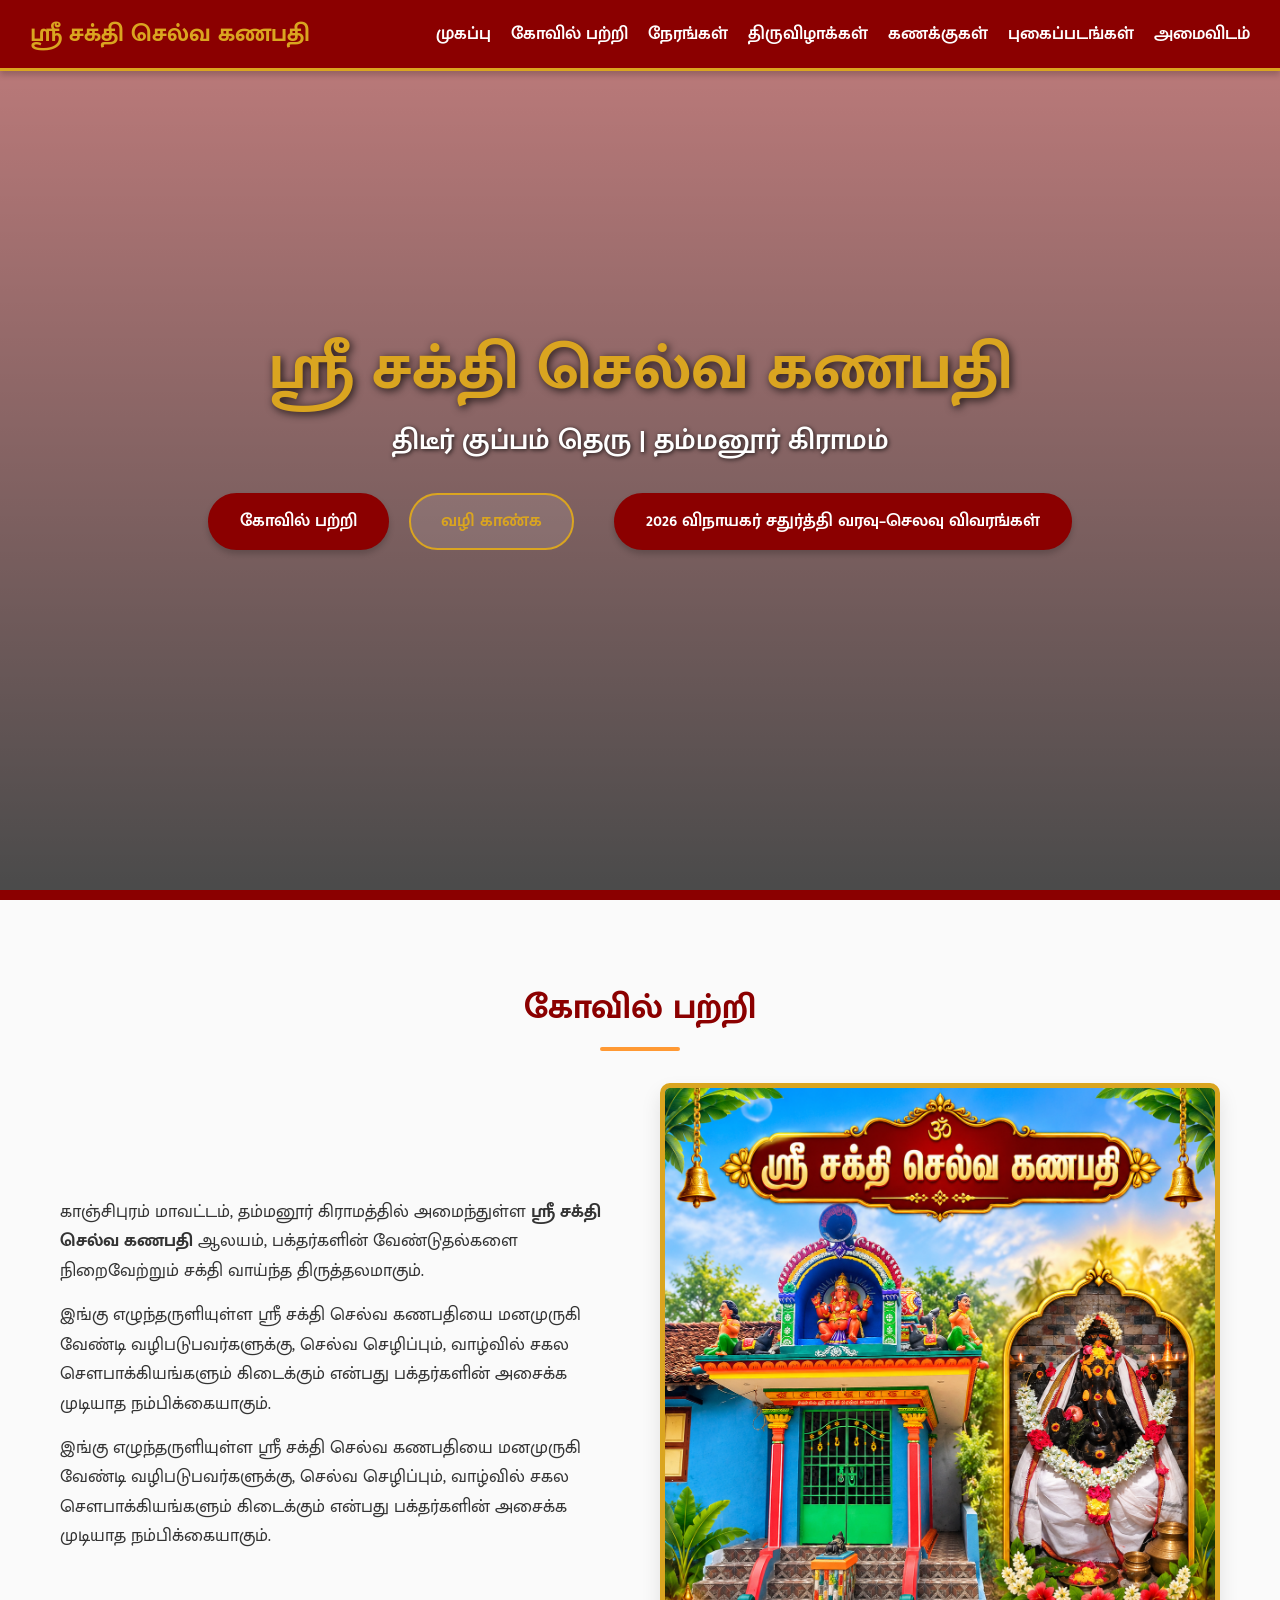
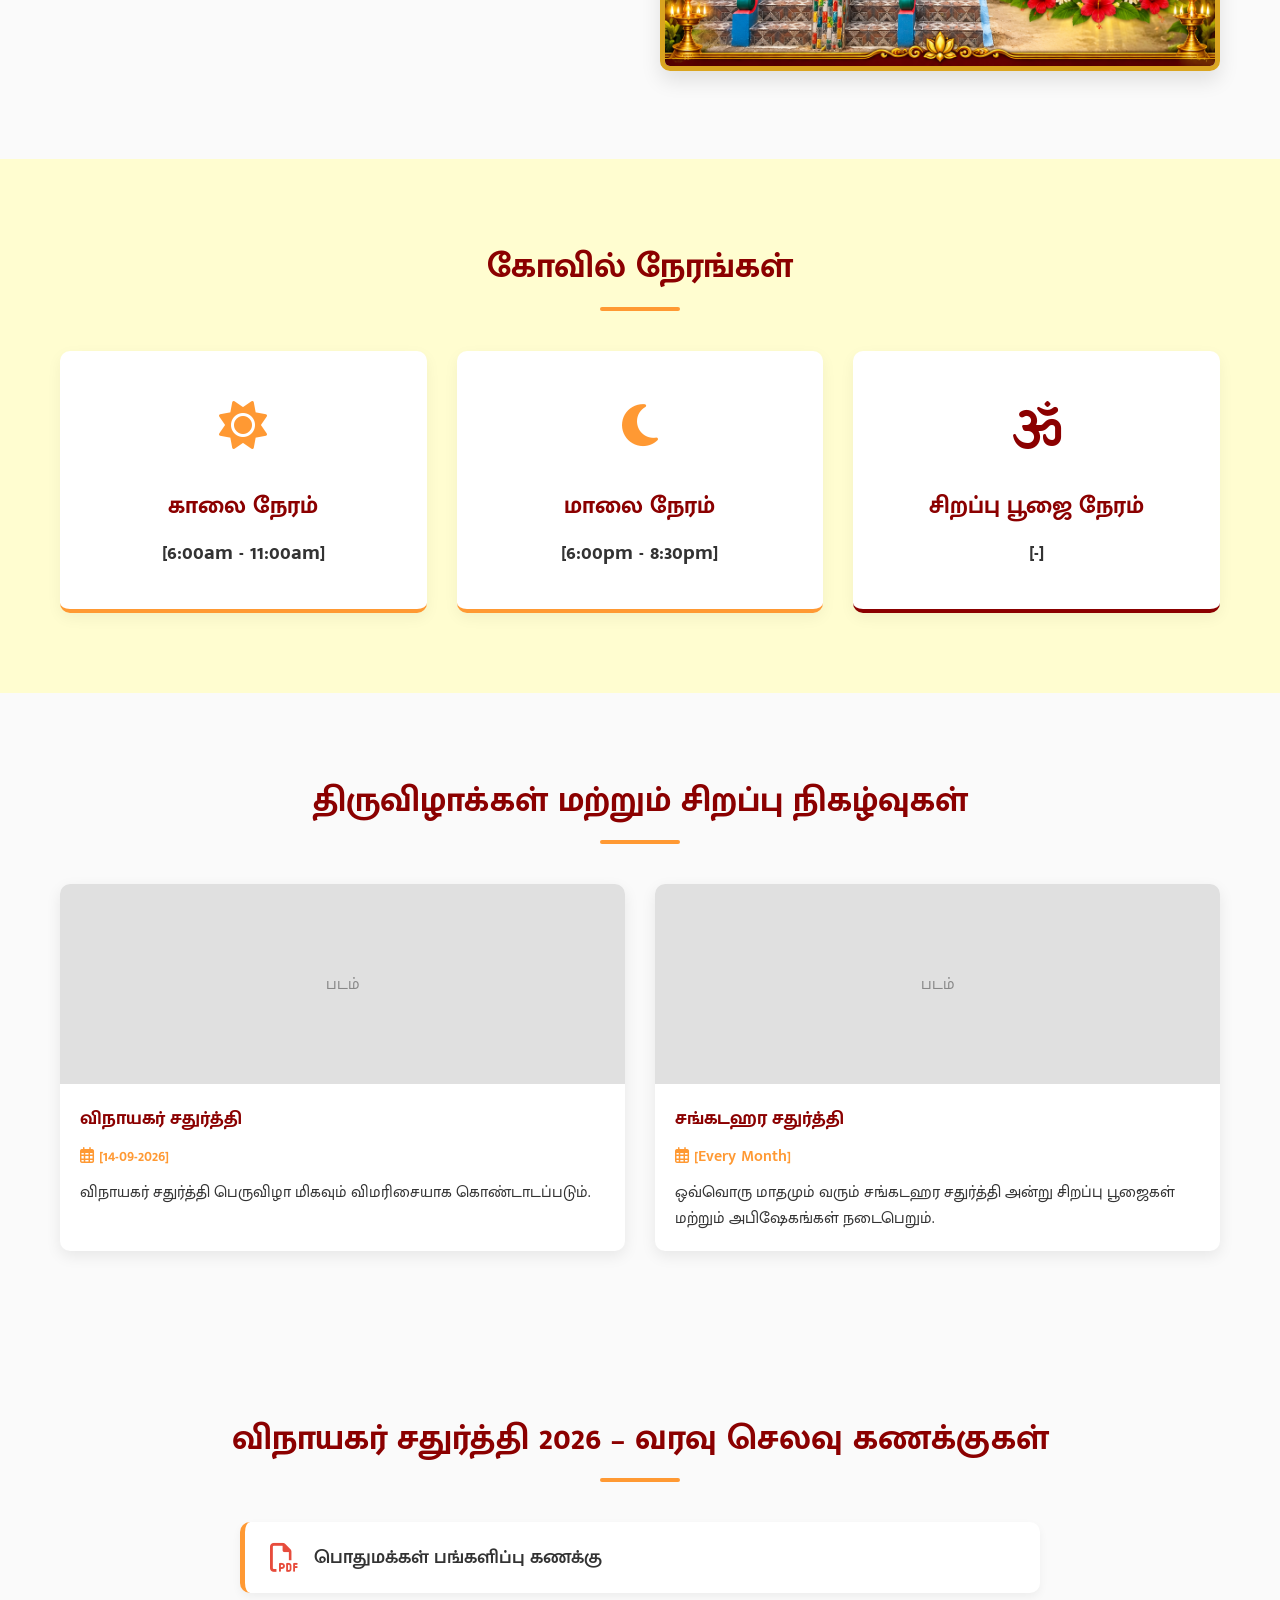
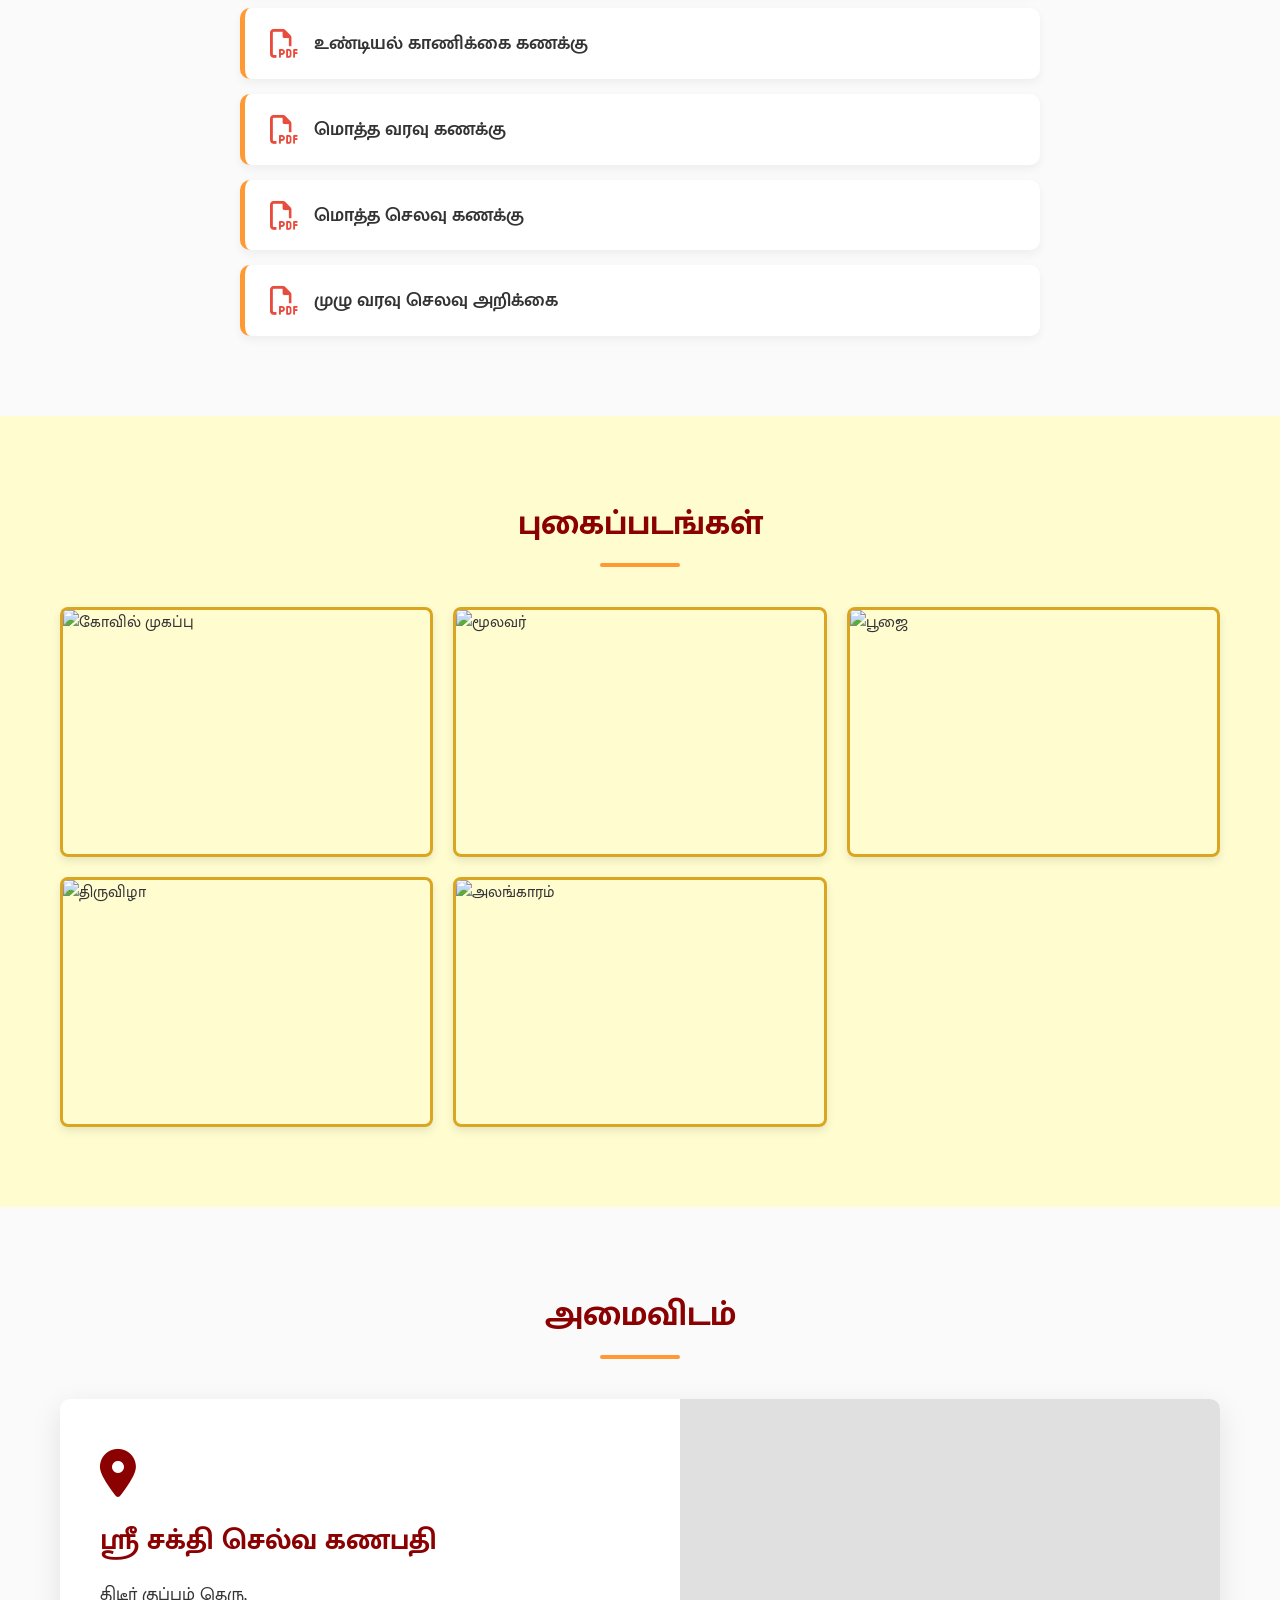
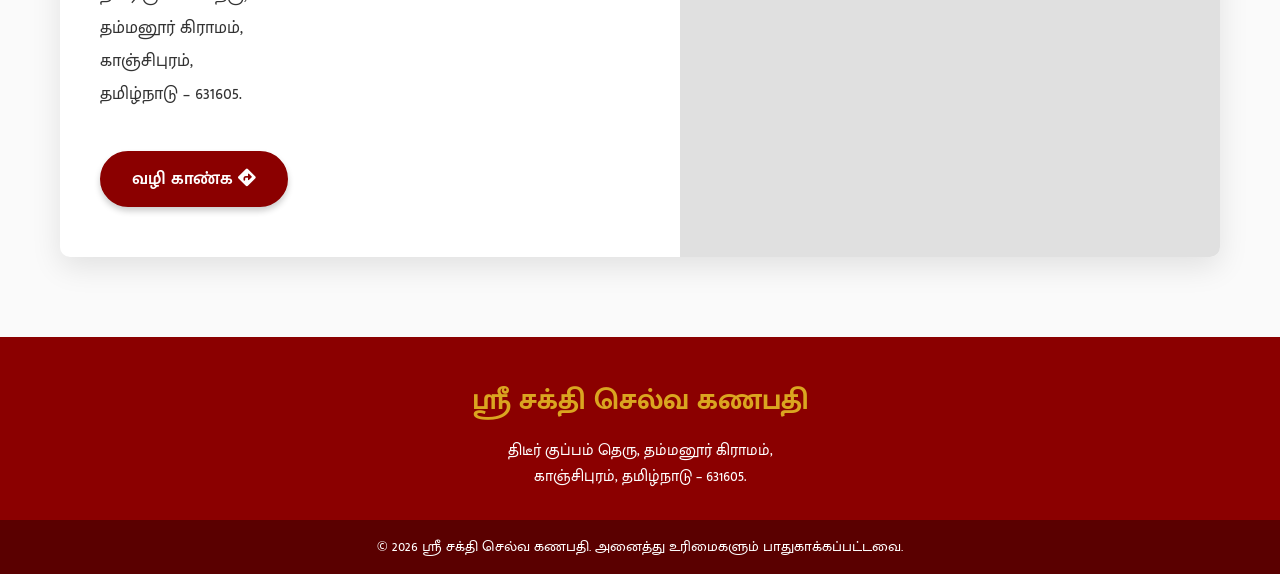
==== index.html @ ee6bddf9 "Update budget button behavior and add dedicated 2026 budget page" ====
<!DOCTYPE html>
<html lang="ta">

<head>
    <meta charset="UTF-8">
    <meta name="viewport" content="width=device-width, initial-scale=1.0">
    <title>ஸ்ரீ சக்தி செல்வ கணபதி</title>
    <meta name="description" content="ஸ்ரீ சக்தி செல்வ கணபதி, தம்மனூர் கிராமம், காஞ்சிபுரம்.">
    <link rel="stylesheet" href="styles.css">
    <!-- Google Fonts for Tamil -->
    <link href="https://fonts.googleapis.com/css2?family=Mukta+Malar:wght@400;600;700&display=swap" rel="stylesheet">
    <!-- Font Awesome for Icons -->
    <link rel="stylesheet" href="https://cdnjs.cloudflare.com/ajax/libs/font-awesome/6.4.0/css/all.min.css">
</head>

<body>

    <!-- Navigation Bar -->
    <header>
        <div class="logo">ஸ்ரீ சக்தி செல்வ கணபதி</div>
        <div class="hamburger">
            <i class="fas fa-bars"></i>
        </div>
        <nav>
            <ul>
                <li><a href="#home">முகப்பு</a></li>
                <li><a href="#about">கோவில் பற்றி</a></li>
                <li><a href="#timings">நேரங்கள்</a></li>
                <li><a href="#festivals">திருவிழாக்கள்</a></li>
                <li><a href="#accounts">கணக்குகள்</a></li>
                <li><a href="#gallery">புகைப்படங்கள்</a></li>
                <li><a href="#location">அமைவிடம்</a></li>
            </ul>
        </nav>
    </header>

    <!-- 1. Home Section -->
    <section id="home" class="hero">
        <div class="hero-content">
            <h1>ஸ்ரீ சக்தி செல்வ கணபதி</h1>
            <p class="tagline">திடீர் குப்பம் தெரு | தம்மனூர் கிராமம்</p>
            <div class="hero-buttons">
                <a href="#about" class="btn btn-primary">கோவில் பற்றி</a>
                <a href="#location" class="btn btn-secondary">வழி காண்க</a><br>
                <a href="budget-2026.html" class="btn btn-primary">2026 விநாயகர் சதுர்த்தி வரவு–செலவு விவரங்கள்</a>
            </div>
        </div>
    </section>

    <!-- 2. About Temple Section -->
    <section id="about" class="about-section">
        <div class="container">
            <h2>கோவில் பற்றி</h2>
            <div class="about-content">
                <div class="about-text">
                    <p>காஞ்சிபுரம் மாவட்டம், தம்மனூர் கிராமத்தில் அமைந்துள்ள <strong>ஸ்ரீ சக்தி செல்வ கணபதி</strong>
                        ஆலயம், பக்தர்களின் வேண்டுதல்களை நிறைவேற்றும் சக்தி வாய்ந்த திருத்தலமாகும்.</p>

                    <p>இங்கு எழுந்தருளியுள்ள ஸ்ரீ சக்தி செல்வ கணபதியை மனமுருகி வேண்டி வழிபடுபவர்களுக்கு, செல்வ
                        செழிப்பும், வாழ்வில் சகல சௌபாக்கியங்களும் கிடைக்கும் என்பது பக்தர்களின் அசைக்க முடியாத
                        நம்பிக்கையாகும்.</p>
                    <p>
                        இங்கு எழுந்தருளியுள்ள ஸ்ரீ சக்தி செல்வ கணபதியை மனமுருகி வேண்டி வழிபடுபவர்களுக்கு, செல்வ
                        செழிப்பும், வாழ்வில் சகல சௌபாக்கியங்களும் கிடைக்கும் என்பது பக்தர்களின் அசைக்க முடியாத
                        நம்பிக்கையாகும்.
                    </p>
                </div>
                <div class="about-image">
                    <!-- Placeholder image, user can replace this -->
                    <img src="ChatGPT Image Sep 13, 2026, 08_32_32 PM.png" alt="ஸ்ரீ சக்தி செல்வ கணபதி"
                        style="border-radius: 10px; max-width: 100%; border: 5px solid var(--gold);">
                </div>
            </div>
        </div>
    </section>

    <!-- 3. Temple Timings Section -->
    <section id="timings" class="timings-section bg-cream">
        <div class="container">
            <h2>கோவில் நேரங்கள்</h2>
            <div class="timings-grid">
                <div class="timing-card">
                    <div class="icon-wrapper"><i class="fas fa-sun"></i></div>
                    <h3>காலை நேரம்</h3>
                    <p>[6:00am - 11:00am]</p>
                </div>
                <div class="timing-card">
                    <div class="icon-wrapper"><i class="fas fa-moon"></i></div>
                    <h3>மாலை நேரம்</h3>
                    <p>[6:00pm - 8:30pm]</p>
                </div>
                <div class="timing-card special-card">
                    <div class="icon-wrapper"><i class="fas fa-om"></i></div>
                    <h3>சிறப்பு பூஜை நேரம்</h3>
                    <p>[-]</p>
                </div>
            </div>
        </div>
    </section>

    <!-- 4. Festivals & Events Section -->
    <section id="festivals" class="festivals-section">
        <div class="container">
            <h2>திருவிழாக்கள் மற்றும் சிறப்பு நிகழ்வுகள்</h2>
            <div class="festivals-grid">
                <div class="festival-card">
                    <div class="festival-img">
                        <div class="placeholder-img"
                            style="background: #e0e0e0; height: 100%; display: flex; align-items: center; justify-content: center; color: #888;">
                            படம்</div>
                    </div>
                    <div class="festival-info">
                        <h3>விநாயகர் சதுர்த்தி</h3>
                        <p class="date"><i class="far fa-calendar-alt"></i> [14-09-2026]</p>
                        <p>விநாயகர் சதுர்த்தி பெருவிழா மிகவும் விமரிசையாக கொண்டாடப்படும்.</p>
                    </div>
                </div>
                <div class="festival-card">
                    <div class="festival-img">
                        <div class="placeholder-img"
                            style="background: #e0e0e0; height: 100%; display: flex; align-items: center; justify-content: center; color: #888;">
                            படம்</div>
                    </div>
                    <div class="festival-info">
                        <h3>சங்கடஹர சதுர்த்தி</h3>
                        <p class="date"><i class="far fa-calendar-alt"></i> [Every Month]</p>
                        <p>ஒவ்வொரு மாதமும் வரும் சங்கடஹர சதுர்த்தி அன்று சிறப்பு பூஜைகள் மற்றும் அபிஷேகங்கள் நடைபெறும்.
                        </p>
                    </div>
                </div>
            </div>
        </div>
    </section>

    <!-- Accounts Section -->
    <section id="accounts" class="accounts-section">
        <div class="container">
            <h2>விநாயகர் சதுர்த்தி 2026 – வரவு செலவு கணக்குகள்</h2>
            <div class="accounts-list">
                <div class="account-item" data-pdf="pdfs/public-contribution.pdf">
                    <i class="far fa-file-pdf"></i>
                    <span>பொதுமக்கள் பங்களிப்பு கணக்கு</span>
                </div>
                <div class="account-item" data-pdf="pdfs/hundi-collection.pdf">
                    <i class="far fa-file-pdf"></i>
                    <span>உண்டியல் காணிக்கை கணக்கு</span>
                </div>
                <div class="account-item" data-pdf="pdfs/total-income.pdf">
                    <i class="far fa-file-pdf"></i>
                    <span>மொத்த வரவு கணக்கு</span>
                </div>
                <div class="account-item" data-pdf="pdfs/total-expense.pdf">
                    <i class="far fa-file-pdf"></i>
                    <span>மொத்த செலவு கணக்கு</span>
                </div>
                <div class="account-item" data-pdf="pdfs/full-report.pdf">
                    <i class="far fa-file-pdf"></i>
                    <span>முழு வரவு செலவு அறிக்கை</span>
                </div>
            </div>
        </div>
    </section>

    <!-- 5. Gallery Section -->
    <section id="gallery" class="gallery-section bg-cream">
        <div class="container">
            <h2>புகைப்படங்கள்</h2>
            <div class="gallery-grid">
                <!-- Using the uploaded image as a placeholder for gallery items -->
                <img src="background.jpg" alt="கோவில் முகப்பு" class="gallery-img">
                <img src="background.jpg" alt="மூலவர்" class="gallery-img">
                <img src="background.jpg" alt="பூஜை" class="gallery-img">
                <img src="background.jpg" alt="திருவிழா" class="gallery-img">
                <img src="background.jpg" alt="அலங்காரம்" class="gallery-img">
            </div>
        </div>
    </section>

    <!-- Lightbox Modal -->
    <div id="lightbox" class="lightbox">
        <span class="close-lightbox">&times;</span>
        <img class="lightbox-content" id="lightbox-img">
    </div>

    <!-- PDF Action Modal -->
    <div id="pdf-modal" class="lightbox">
        <div class="pdf-modal-content">
            <span class="close-pdf-modal">&times;</span>
            <h3 id="pdf-modal-title" style="margin-bottom: 20px; color: var(--primary-color);"></h3>
            <div class="pdf-actions">
                <a href="#" id="pdf-view-btn" target="_blank" class="btn btn-primary">PDF பார்க்க</a>
                <a href="#" id="pdf-download-btn" download class="btn btn-primary">PDF பதிவிறக்கம்</a>
            </div>
        </div>
    </div>

    <!-- 6. Location Section -->
    <section id="location" class="location-section">
        <div class="container">
            <h2>அமைவிடம்</h2>
            <div class="location-content">
                <div class="location-details">
                    <i class="fas fa-map-marker-alt location-icon"></i>
                    <h3>ஸ்ரீ சக்தி செல்வ கணபதி</h3>
                    <p>திடீர் குப்பம் தெரு,<br>
                        தம்மனூர் கிராமம்,<br>
                        காஞ்சிபுரம்,<br>
                        தமிழ்நாடு – 631605.</p>
                    <a href="https://maps.app.goo.gl/ycowyN61tcNnxhDd6" target="_blank" class="btn btn-primary mt-2">வழி
                        காண்க <i class="fas fa-directions"></i></a>
                </div>
                <div class="map-container">
                    <iframe
                        src="https://maps.google.com/maps?q=Thamanur,+Kanchipuram,+Tamil+Nadu+631605&hl=ta&z=14&output=embed"
                        width="100%" height="100%" style="border:0; min-height: 400px;" allowfullscreen=""
                        loading="lazy" referrerpolicy="no-referrer-when-downgrade">
                    </iframe>
                </div>
            </div>
        </div>
    </section>

    <!-- Footer -->
    <footer>
        <div class="footer-content">
            <h3 class="footer-title">ஸ்ரீ சக்தி செல்வ கணபதி</h3>
            <p>திடீர் குப்பம் தெரு, தம்மனூர் கிராமம்,<br>
                காஞ்சிபுரம், தமிழ்நாடு – 631605.</p>
        </div>
        <div class="footer-bottom">
            <p>&copy; 2026 ஸ்ரீ சக்தி செல்வ கணபதி. அனைத்து உரிமைகளும் பாதுகாக்கப்பட்டவை.</p>
        </div>
    </footer>

    <script src="script.js"></script>
</body>

</html>
---- styles.css ----
:root {
    --primary-color: #8B0000; /* Dark Red / Maroon */
    --secondary-color: #FF9933; /* Saffron */
    --gold: #DAA520;
    --cream: #FFFDD0;
    --white: #FFFFFF;
    --text-dark: #333333;
    --text-light: #666666;
    --bg-light: #FAFAFA;
}

* {
    margin: 0;
    padding: 0;
    box-sizing: border-box;
}

body {
    font-family: 'Mukta Malar', sans-serif;
    color: var(--text-dark);
    line-height: 1.6;
    background-color: var(--bg-light);
    overflow-x: hidden;
}

html {
    scroll-behavior: smooth;
}

/* Typography */
h1, h2, h3, h4, h5, h6 {
    color: var(--primary-color);
    margin-bottom: 1rem;
}

h2 {
    text-align: center;
    font-size: 2.2rem;
    margin-bottom: 2rem;
    position: relative;
    padding-bottom: 15px;
}

h2::after {
    content: '';
    position: absolute;
    bottom: 0;
    left: 50%;
    transform: translateX(-50%);
    width: 80px;
    height: 4px;
    background-color: var(--secondary-color);
    border-radius: 2px;
}

.container {
    max-width: 1200px;
    margin: 0 auto;
    padding: 0 20px;
}

.bg-cream {
    background-color: var(--cream);
}

section {
    padding: 80px 0;
}

/* Header & Nav */
header {
    background-color: var(--primary-color);
    color: var(--white);
    padding: 15px 30px;
    display: flex;
    justify-content: space-between;
    align-items: center;
    position: fixed;
    width: 100%;
    top: 0;
    z-index: 1000;
    box-shadow: 0 4px 6px rgba(0,0,0,0.2);
    border-bottom: 3px solid var(--gold);
}

.logo {
    font-size: 1.5rem;
    font-weight: 700;
    color: var(--gold);
}

nav ul {
    list-style: none;
    display: flex;
    gap: 20px;
}

nav a {
    color: var(--white);
    text-decoration: none;
    font-size: 1.1rem;
    font-weight: 600;
    transition: color 0.3s;
}

nav a:hover {
    color: var(--gold);
}

.hamburger {
    display: none;
    font-size: 1.8rem;
    cursor: pointer;
    color: var(--gold);
}

/* Hero Section */
.hero {
    height: 100vh;
    /* Adding a warm dark overlay over the image */
    background: linear-gradient(rgba(139, 0, 0, 0.5), rgba(0, 0, 0, 0.7)), url('background.jpg') center/cover no-repeat;
    display: flex;
    align-items: center;
    justify-content: center;
    text-align: center;
    color: var(--white);
    padding-top: 70px; /* Offset for fixed header */
    border-bottom: 10px solid var(--primary-color);
}

.hero h1 {
    font-size: 4rem;
    color: var(--gold);
    text-shadow: 2px 2px 8px rgba(0,0,0,0.8);
    margin-bottom: 10px;
    line-height: 1.2;
}

.tagline {
    font-size: 1.8rem;
    margin-bottom: 30px;
    font-weight: 600;
    text-shadow: 1px 1px 4px rgba(0,0,0,0.8);
}

.hero-buttons {
    display: flex;
    gap: 20px;
    justify-content: center;
}

.btn {
    display: inline-block;
    padding: 12px 30px;
    font-size: 1.1rem;
    font-weight: 600;
    text-decoration: none;
    border-radius: 30px;
    transition: all 0.3s ease;
    border: 2px solid transparent;
    cursor: pointer;
}

.btn-primary {
    background-color: var(--primary-color);
    color: var(--white);
    border-color: var(--primary-color);
    box-shadow: 0 4px 6px rgba(0,0,0,0.2);
}

.btn-primary:hover {
    background-color: var(--white);
    color: var(--primary-color);
    border-color: var(--white);
}

.btn-secondary {
    background-color: rgba(255, 255, 255, 0.1);
    color: var(--gold);
    border-color: var(--gold);
}

.btn-secondary:hover {
    background-color: var(--gold);
    color: var(--text-dark);
}

/* About Section */
.about-content {
    display: flex;
    align-items: center;
    gap: 40px;
}

.about-text {
    flex: 1;
    font-size: 1.15rem;
}

.about-text p {
    margin-bottom: 15px;
}

.about-image {
    flex: 1;
    text-align: center;
}

.about-image img {
    max-width: 100%;
    border-radius: 10px;
    box-shadow: 0 10px 20px rgba(0,0,0,0.1);
    border: 5px solid var(--gold);
}

/* Timings Section */
.timings-grid {
    display: grid;
    grid-template-columns: repeat(auto-fit, minmax(280px, 1fr));
    gap: 30px;
    margin-top: 40px;
}

.timing-card {
    background: var(--white);
    padding: 40px 20px;
    text-align: center;
    border-radius: 10px;
    box-shadow: 0 5px 15px rgba(0,0,0,0.05);
    transition: transform 0.3s ease;
    border-bottom: 4px solid var(--secondary-color);
}

.timing-card:hover {
    transform: translateY(-10px);
}

.timing-card .icon-wrapper {
    font-size: 3rem;
    color: var(--secondary-color);
    margin-bottom: 20px;
}

.timing-card h3 {
    font-size: 1.5rem;
    margin-bottom: 10px;
    color: var(--primary-color);
}

.timing-card p {
    font-size: 1.3rem;
    font-weight: 700;
    color: var(--text-dark);
}

.special-card {
    border-bottom-color: var(--primary-color);
}

.special-card .icon-wrapper {
    color: var(--primary-color);
}

/* Festivals Section */
.festivals-grid {
    display: grid;
    grid-template-columns: repeat(auto-fit, minmax(320px, 1fr));
    gap: 30px;
    margin-top: 40px;
}

.festival-card {
    background: var(--white);
    border-radius: 10px;
    overflow: hidden;
    box-shadow: 0 5px 15px rgba(0,0,0,0.08);
    transition: transform 0.3s;
}

.festival-card:hover {
    transform: translateY(-5px);
}

.festival-img {
    height: 200px;
    background-color: var(--cream);
}

.festival-img img {
    width: 100%;
    height: 100%;
    object-fit: cover;
}

.festival-info {
    padding: 20px;
}

.festival-info h3 {
    margin-bottom: 10px;
    color: var(--primary-color);
}

.festival-info .date {
    color: var(--secondary-color);
    font-weight: 600;
    margin-bottom: 10px;
}

/* Gallery Section */
.gallery-grid {
    display: grid;
    grid-template-columns: repeat(auto-fit, minmax(300px, 1fr));
    gap: 20px;
    margin-top: 40px;
}

.gallery-img {
    width: 100%;
    height: 250px;
    object-fit: cover;
    border-radius: 8px;
    cursor: pointer;
    transition: transform 0.3s, filter 0.3s;
    border: 3px solid var(--gold);
    box-shadow: 0 4px 8px rgba(0,0,0,0.1);
}

.gallery-img:hover {
    transform: scale(1.03);
    filter: brightness(1.1);
}

/* Lightbox */
.lightbox {
    display: none;
    position: fixed;
    z-index: 2000;
    left: 0;
    top: 0;
    width: 100%;
    height: 100%;
    background-color: rgba(0,0,0,0.9);
    align-items: center;
    justify-content: center;
}

.lightbox-content {
    max-width: 90%;
    max-height: 90%;
    border: 5px solid var(--gold);
    border-radius: 4px;
}

.close-lightbox {
    position: absolute;
    top: 20px;
    right: 40px;
    color: var(--white);
    font-size: 40px;
    font-weight: bold;
    cursor: pointer;
}

/* Location Section */
.location-content {
    display: flex;
    background: var(--white);
    border-radius: 10px;
    overflow: hidden;
    box-shadow: 0 10px 30px rgba(0,0,0,0.1);
    margin-top: 40px;
}

.location-details {
    flex: 1;
    padding: 50px 40px;
    display: flex;
    flex-direction: column;
    justify-content: center;
    align-items: flex-start;
}

.location-icon {
    font-size: 3rem;
    color: var(--primary-color);
    margin-bottom: 20px;
}

.location-details h3 {
    font-size: 1.8rem;
    margin-bottom: 15px;
}

.location-details p {
    font-size: 1.15rem;
    line-height: 1.8;
    margin-bottom: 25px;
}

.map-container {
    flex: 1;
    min-height: 400px;
    background-color: #e0e0e0;
}

.map-placeholder {
    width: 100%;
    height: 100%;
    display: flex;
    flex-direction: column;
    align-items: center;
    justify-content: center;
    background-color: #eee;
    color: #888;
    border: 2px dashed #ccc;
}

.mt-2 {
    margin-top: 1rem;
}

/* Footer */
footer {
    background-color: var(--primary-color);
    color: var(--white);
    text-align: center;
    padding-top: 40px;
}

.footer-content {
    padding: 0 20px 30px;
}

.footer-title {
    color: var(--gold);
    font-size: 1.8rem;
    margin-bottom: 15px;
}

.footer-bottom {
    background-color: #5a0000;
    padding: 15px 0;
    font-size: 0.95rem;
}

/* Accounts Section */
.accounts-list {
    max-width: 800px;
    margin: 40px auto 0;
    display: flex;
    flex-direction: column;
    gap: 15px;
}

.account-item {
    background: var(--white);
    padding: 20px 25px;
    border-radius: 10px;
    box-shadow: 0 4px 10px rgba(0,0,0,0.05);
    display: flex;
    align-items: center;
    gap: 15px;
    cursor: pointer;
    transition: transform 0.3s, box-shadow 0.3s;
    border-left: 5px solid var(--secondary-color);
}

.account-item:hover {
    transform: translateY(-3px);
    box-shadow: 0 6px 15px rgba(0,0,0,0.1);
}

.account-item i {
    font-size: 1.8rem;
    color: #e74c3c;
}

.account-item span {
    font-size: 1.2rem;
    font-weight: 600;
    color: var(--text-dark);
}

/* PDF Modal Content */
.pdf-modal-content {
    background: var(--white);
    padding: 40px;
    border-radius: 10px;
    max-width: 90%;
    width: 500px;
    text-align: center;
    position: relative;
    border: 4px solid var(--gold);
}

.close-pdf-modal {
    position: absolute;
    top: 15px;
    right: 20px;
    font-size: 30px;
    font-weight: bold;
    color: var(--text-light);
    cursor: pointer;
}

.close-pdf-modal:hover {
    color: var(--primary-color);
}

.pdf-actions {
    display: flex;
    justify-content: center;
    gap: 20px;
    margin-top: 30px;
}

/* Responsive */
@media (max-width: 768px) {
    .about-content, .location-content {
        flex-direction: column;
    }
    
    .hamburger {
        display: block;
    }
    
    nav ul {
        display: none;
        flex-direction: column;
        position: absolute;
        top: 100%;
        left: 0;
        width: 100%;
        background-color: var(--primary-color);
        text-align: center;
        padding: 20px 0;
        border-bottom: 3px solid var(--gold);
        box-shadow: 0 4px 6px rgba(0,0,0,0.2);
    }
    
    nav ul.active {
        display: flex;
    }
    
    nav ul li {
        padding: 10px 0;
    }
    
    .hero h1 {
        font-size: 2.5rem;
    }
    
    .tagline {
        font-size: 1.3rem;
    }
    
    .hero-buttons {
        flex-direction: column;
        gap: 15px;
        align-items: center;
    }
    
    .btn-secondary {
        margin-left: 0;
    }
    
    .location-details {
        padding: 30px 20px;
        align-items: center;
        text-align: center;
    }
}
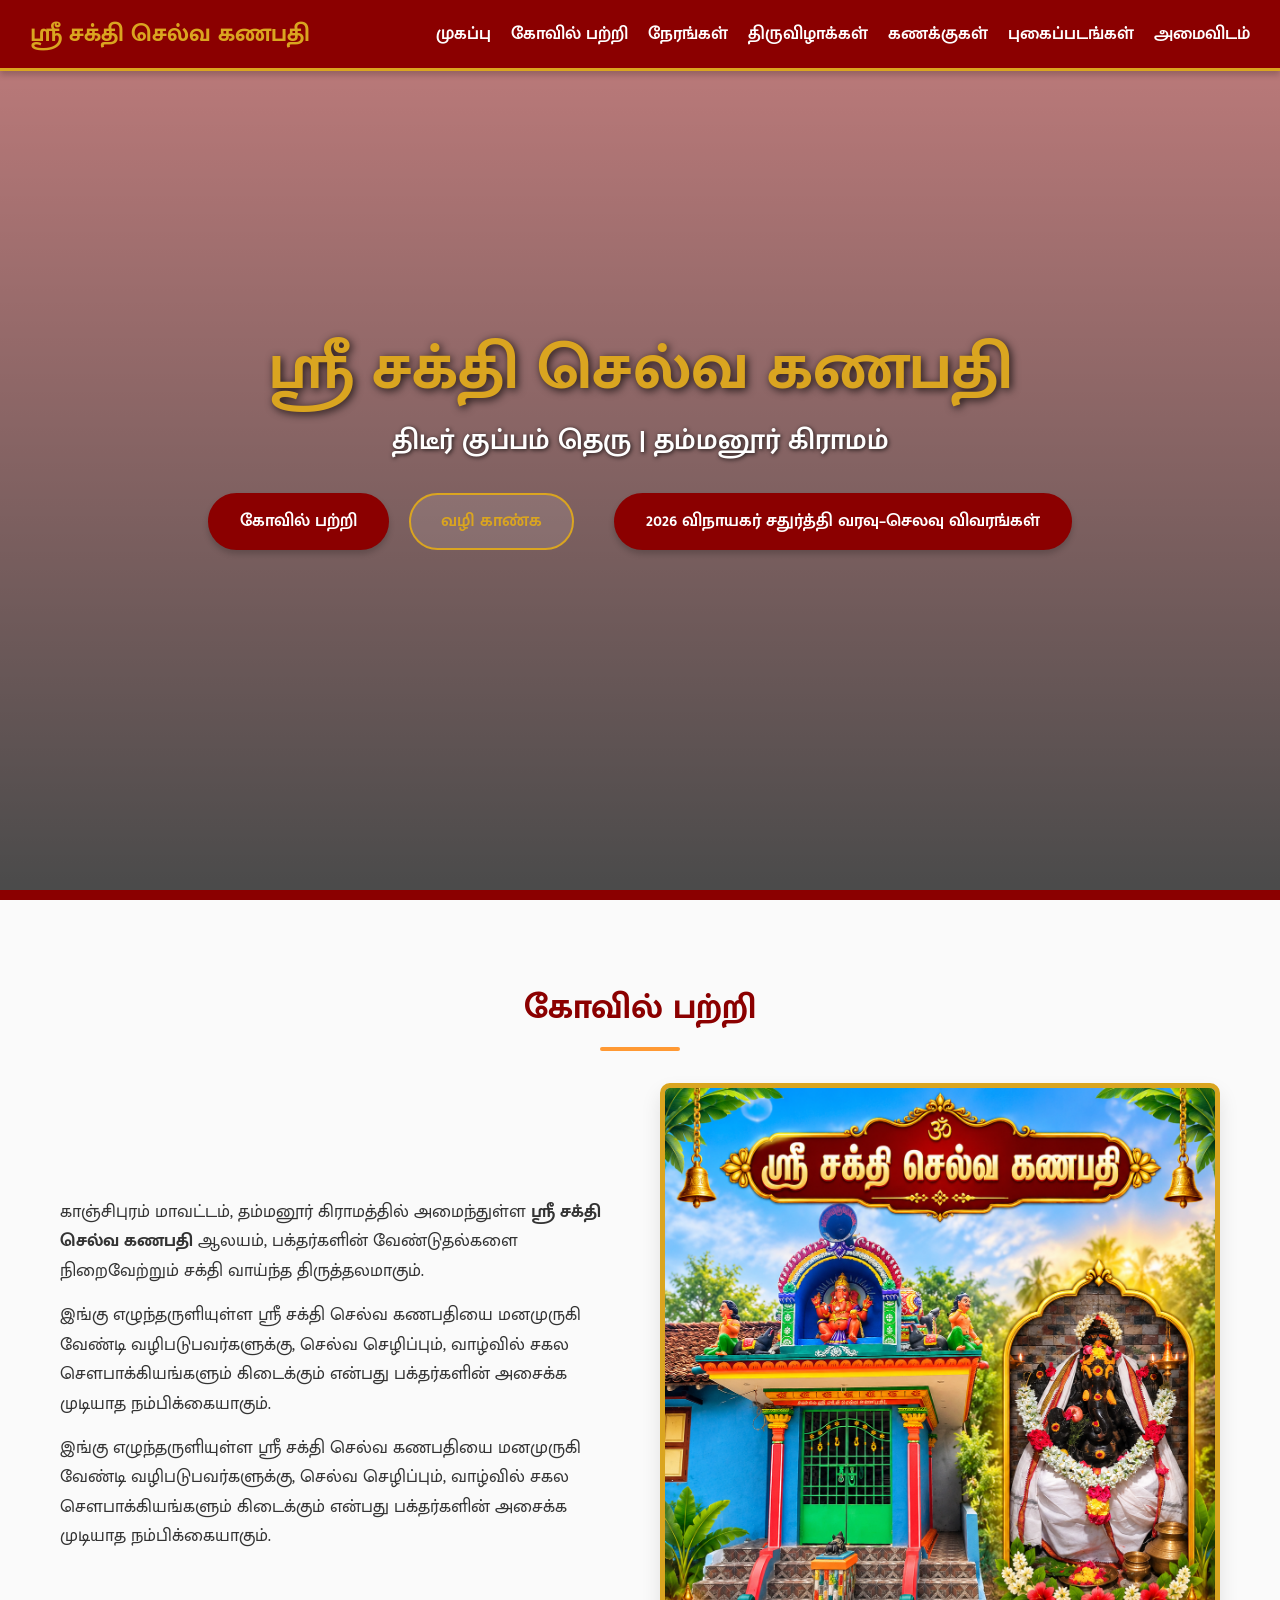
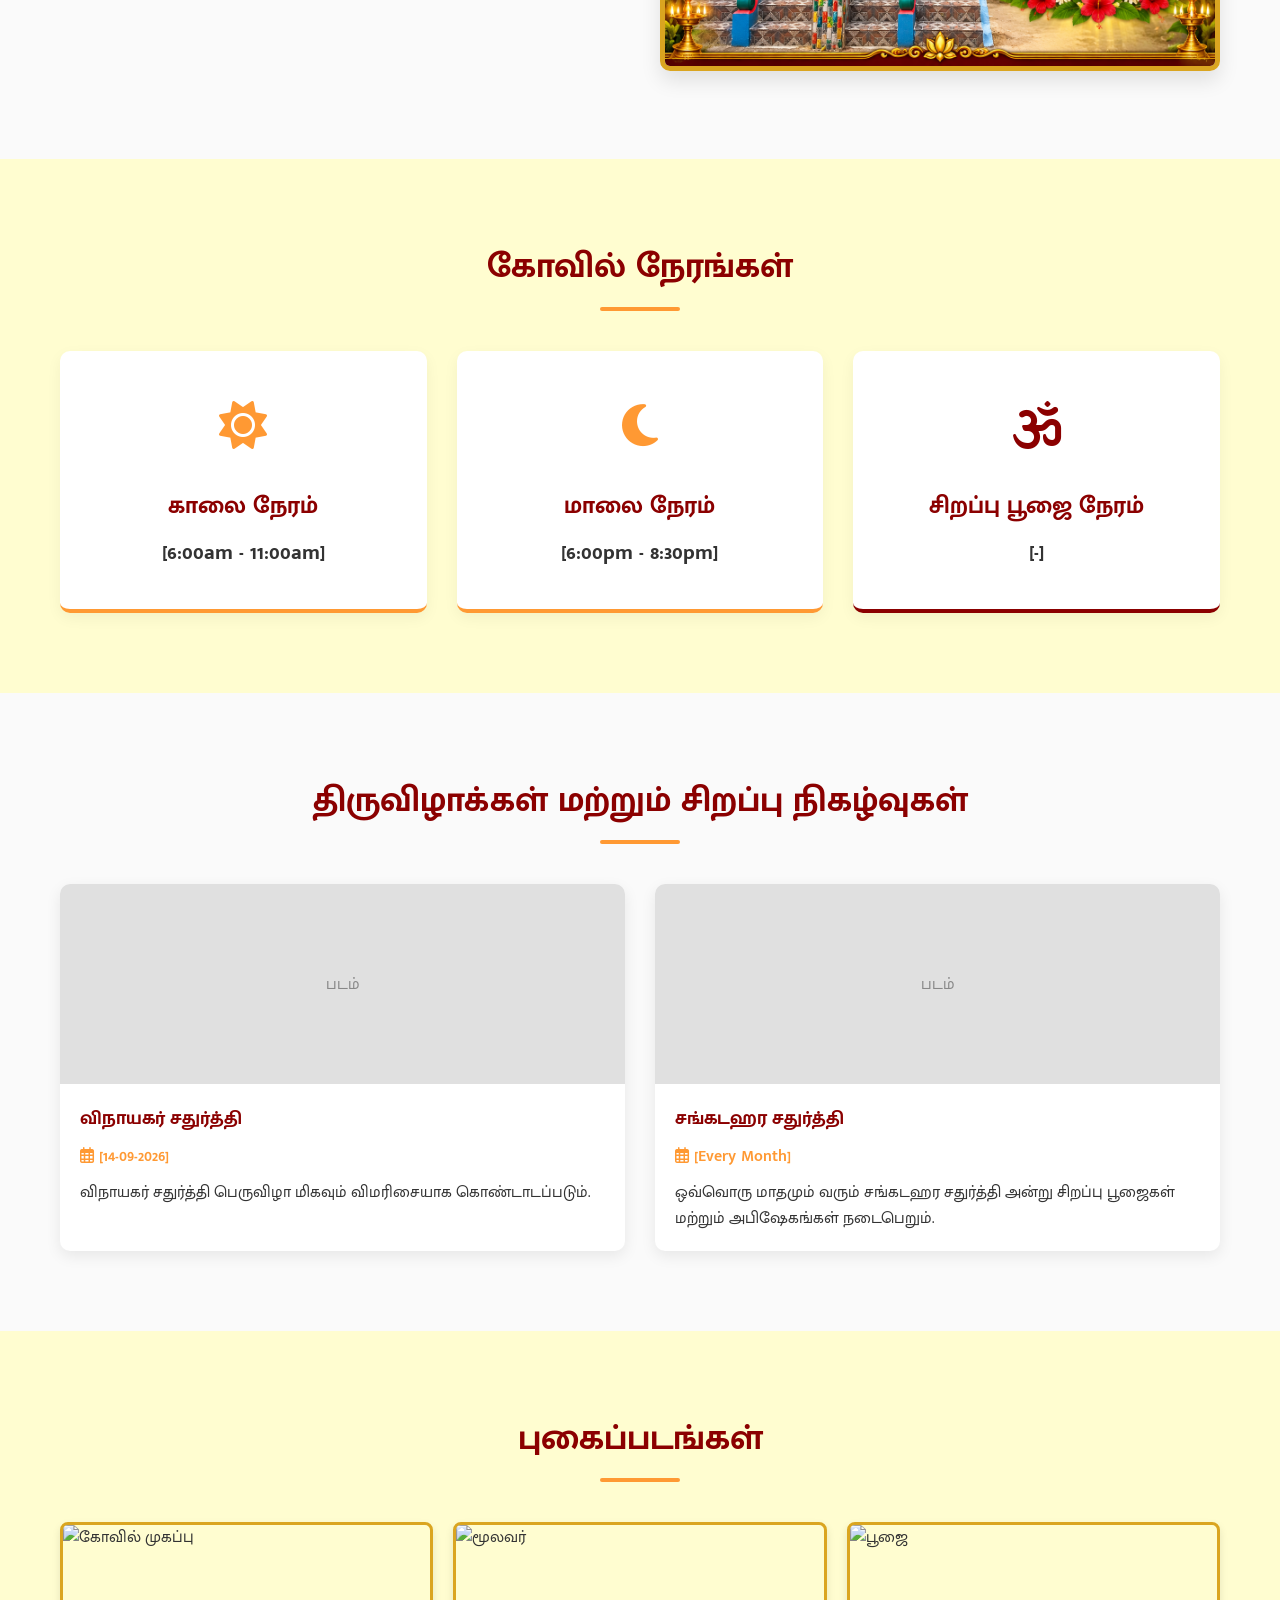
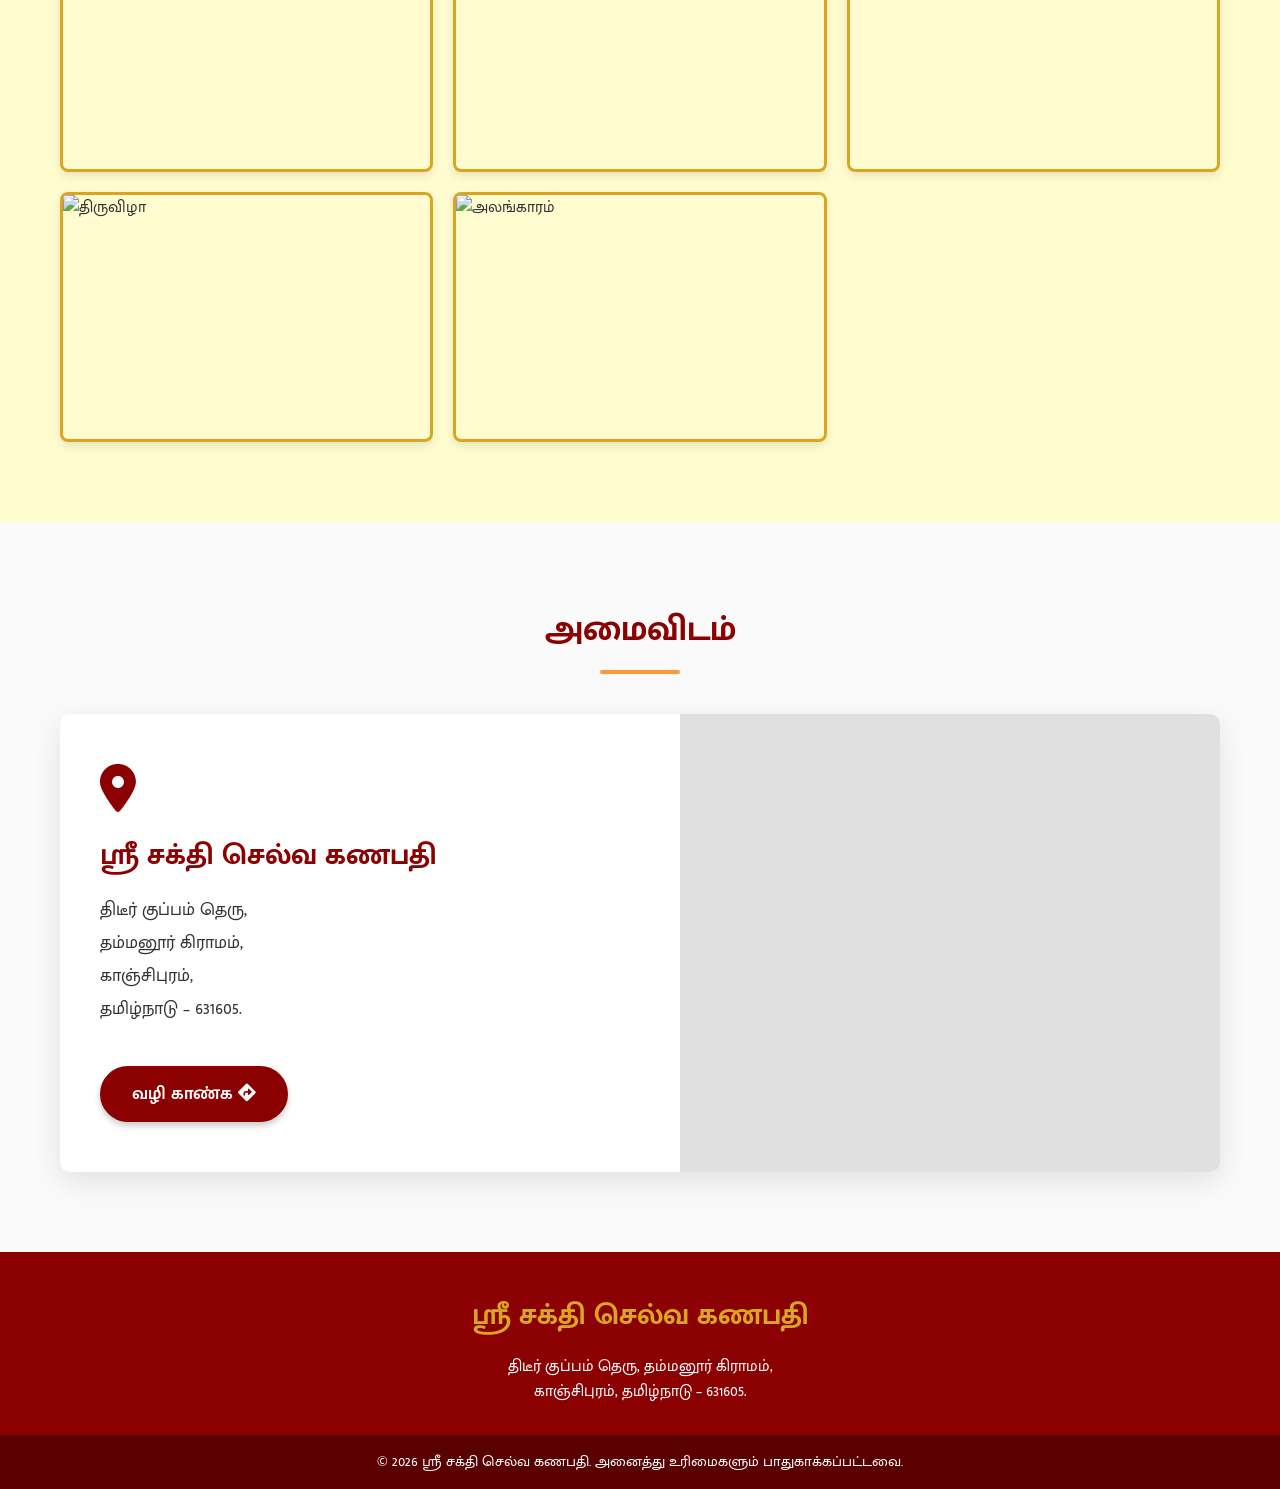
==== commit 6314bf55: "changes" ====
--- a/index.html
+++ b/index.html
@@ -132,34 +132,7 @@
         </div>
     </section>
 
-    <!-- Accounts Section -->
-    <section id="accounts" class="accounts-section">
-        <div class="container">
-            <h2>விநாயகர் சதுர்த்தி 2026 – வரவு செலவு கணக்குகள்</h2>
-            <div class="accounts-list">
-                <div class="account-item" data-pdf="pdfs/public-contribution.pdf">
-                    <i class="far fa-file-pdf"></i>
-                    <span>பொதுமக்கள் பங்களிப்பு கணக்கு</span>
-                </div>
-                <div class="account-item" data-pdf="pdfs/hundi-collection.pdf">
-                    <i class="far fa-file-pdf"></i>
-                    <span>உண்டியல் காணிக்கை கணக்கு</span>
-                </div>
-                <div class="account-item" data-pdf="pdfs/total-income.pdf">
-                    <i class="far fa-file-pdf"></i>
-                    <span>மொத்த வரவு கணக்கு</span>
-                </div>
-                <div class="account-item" data-pdf="pdfs/total-expense.pdf">
-                    <i class="far fa-file-pdf"></i>
-                    <span>மொத்த செலவு கணக்கு</span>
-                </div>
-                <div class="account-item" data-pdf="pdfs/full-report.pdf">
-                    <i class="far fa-file-pdf"></i>
-                    <span>முழு வரவு செலவு அறிக்கை</span>
-                </div>
-            </div>
-        </div>
-    </section>
+
 
     <!-- 5. Gallery Section -->
     <section id="gallery" class="gallery-section bg-cream">
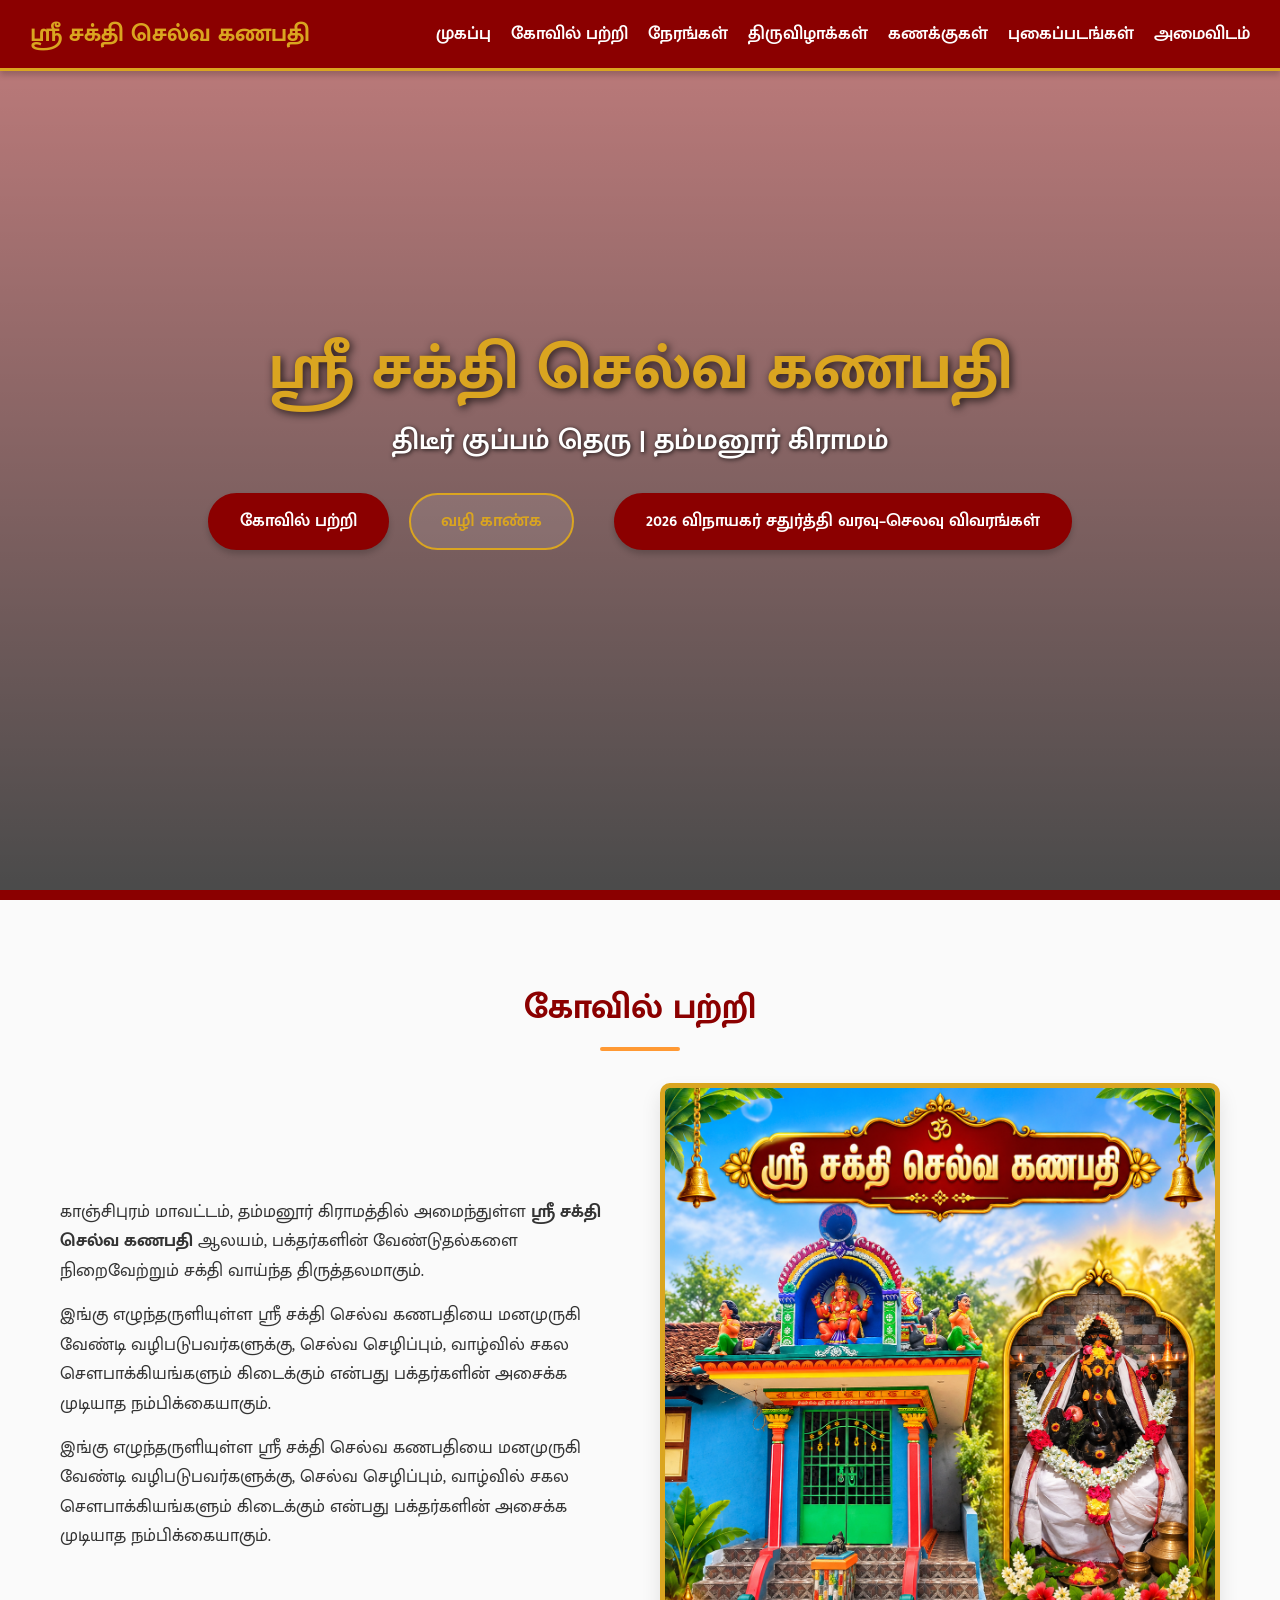
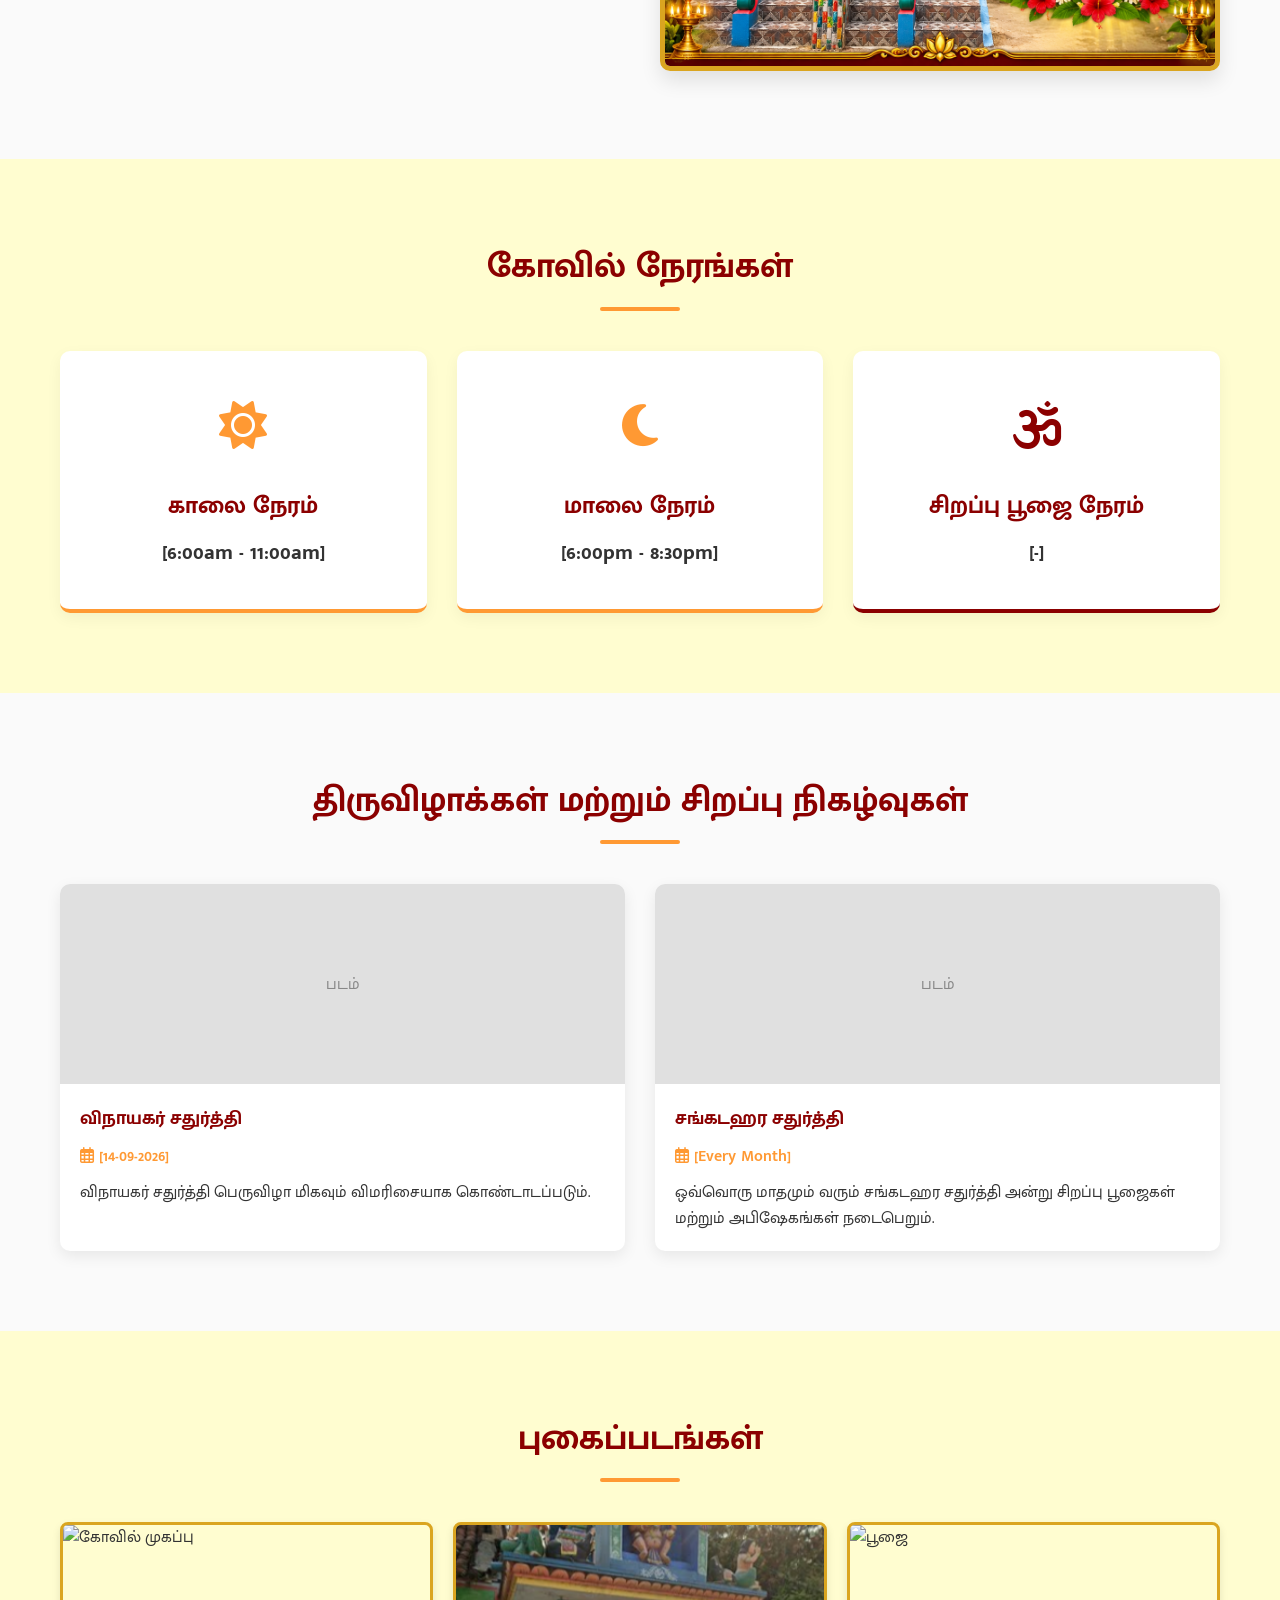
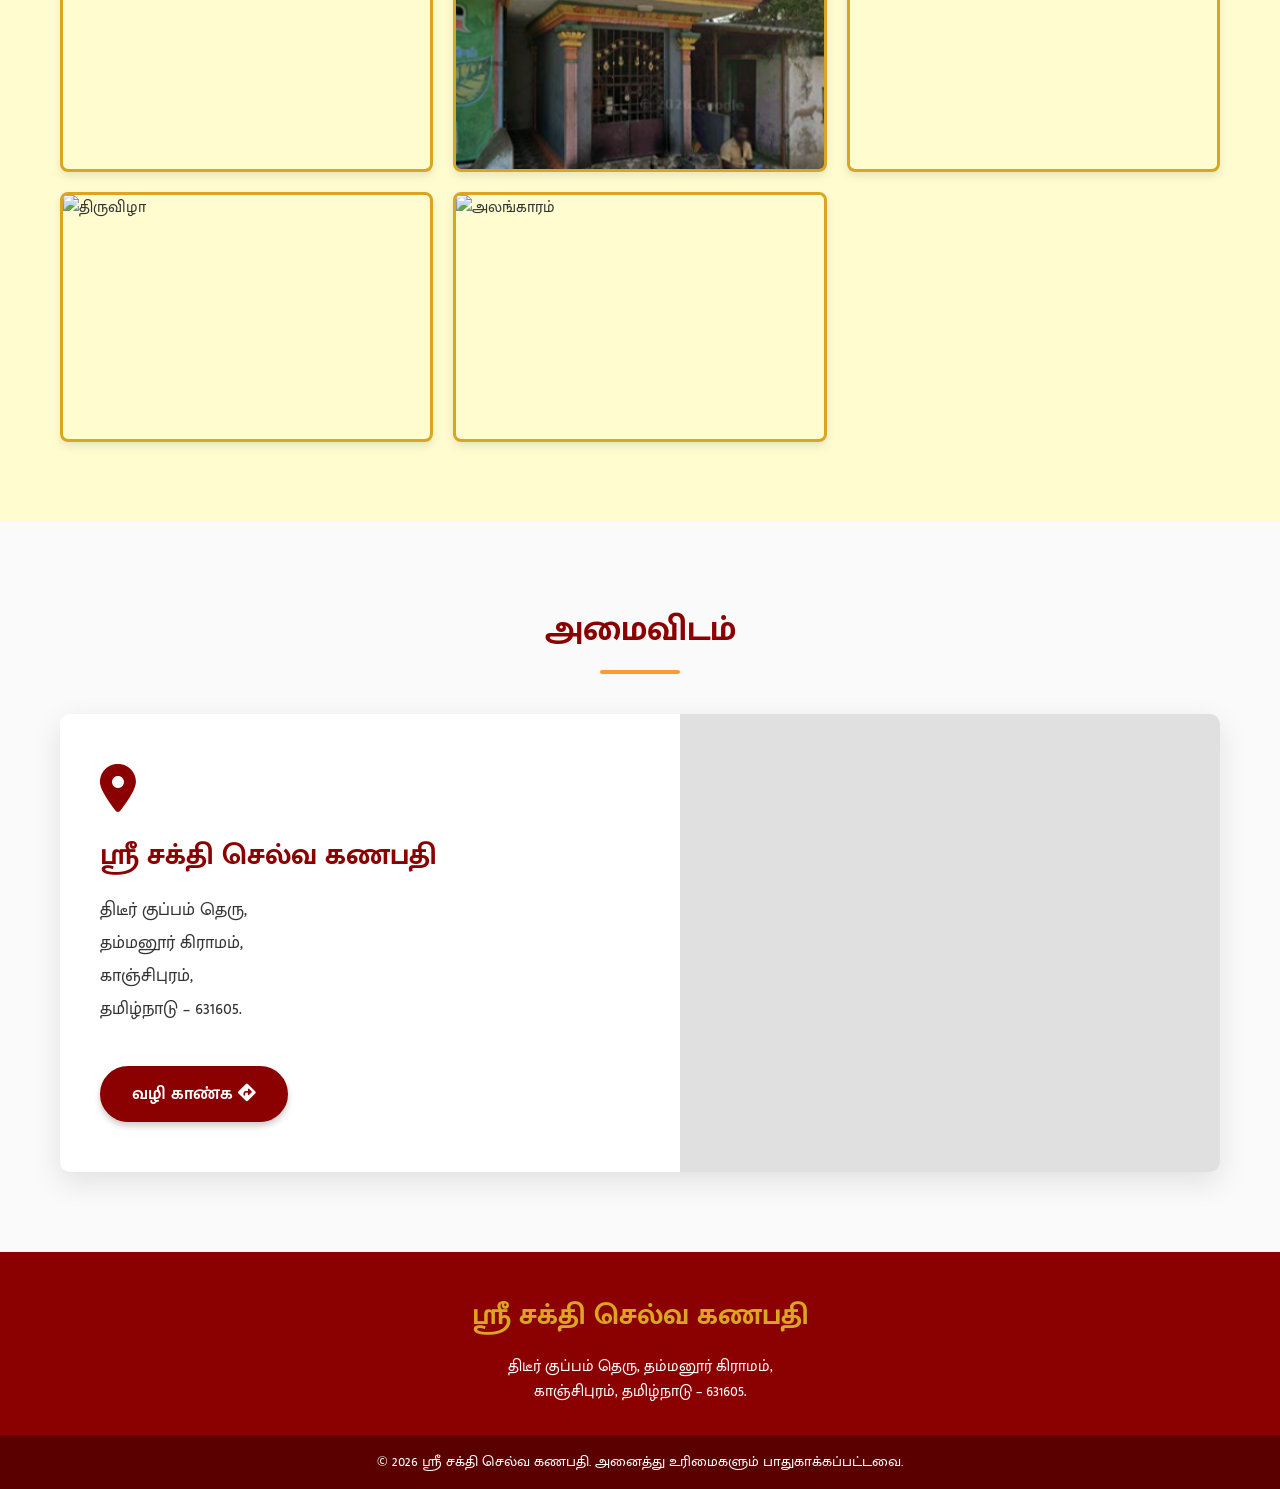
==== commit 657eb230: "images ad" ====
--- a/index.html
+++ b/index.html
@@ -141,7 +141,7 @@
             <div class="gallery-grid">
                 <!-- Using the uploaded image as a placeholder for gallery items -->
                 <img src="background.jpg" alt="கோவில் முகப்பு" class="gallery-img">
-                <img src="background.jpg" alt="மூலவர்" class="gallery-img">
+                <img src="Screenshot.png" alt="மூலவர்" class="gallery-img">
                 <img src="background.jpg" alt="பூஜை" class="gallery-img">
                 <img src="background.jpg" alt="திருவிழா" class="gallery-img">
                 <img src="background.jpg" alt="அலங்காரம்" class="gallery-img">
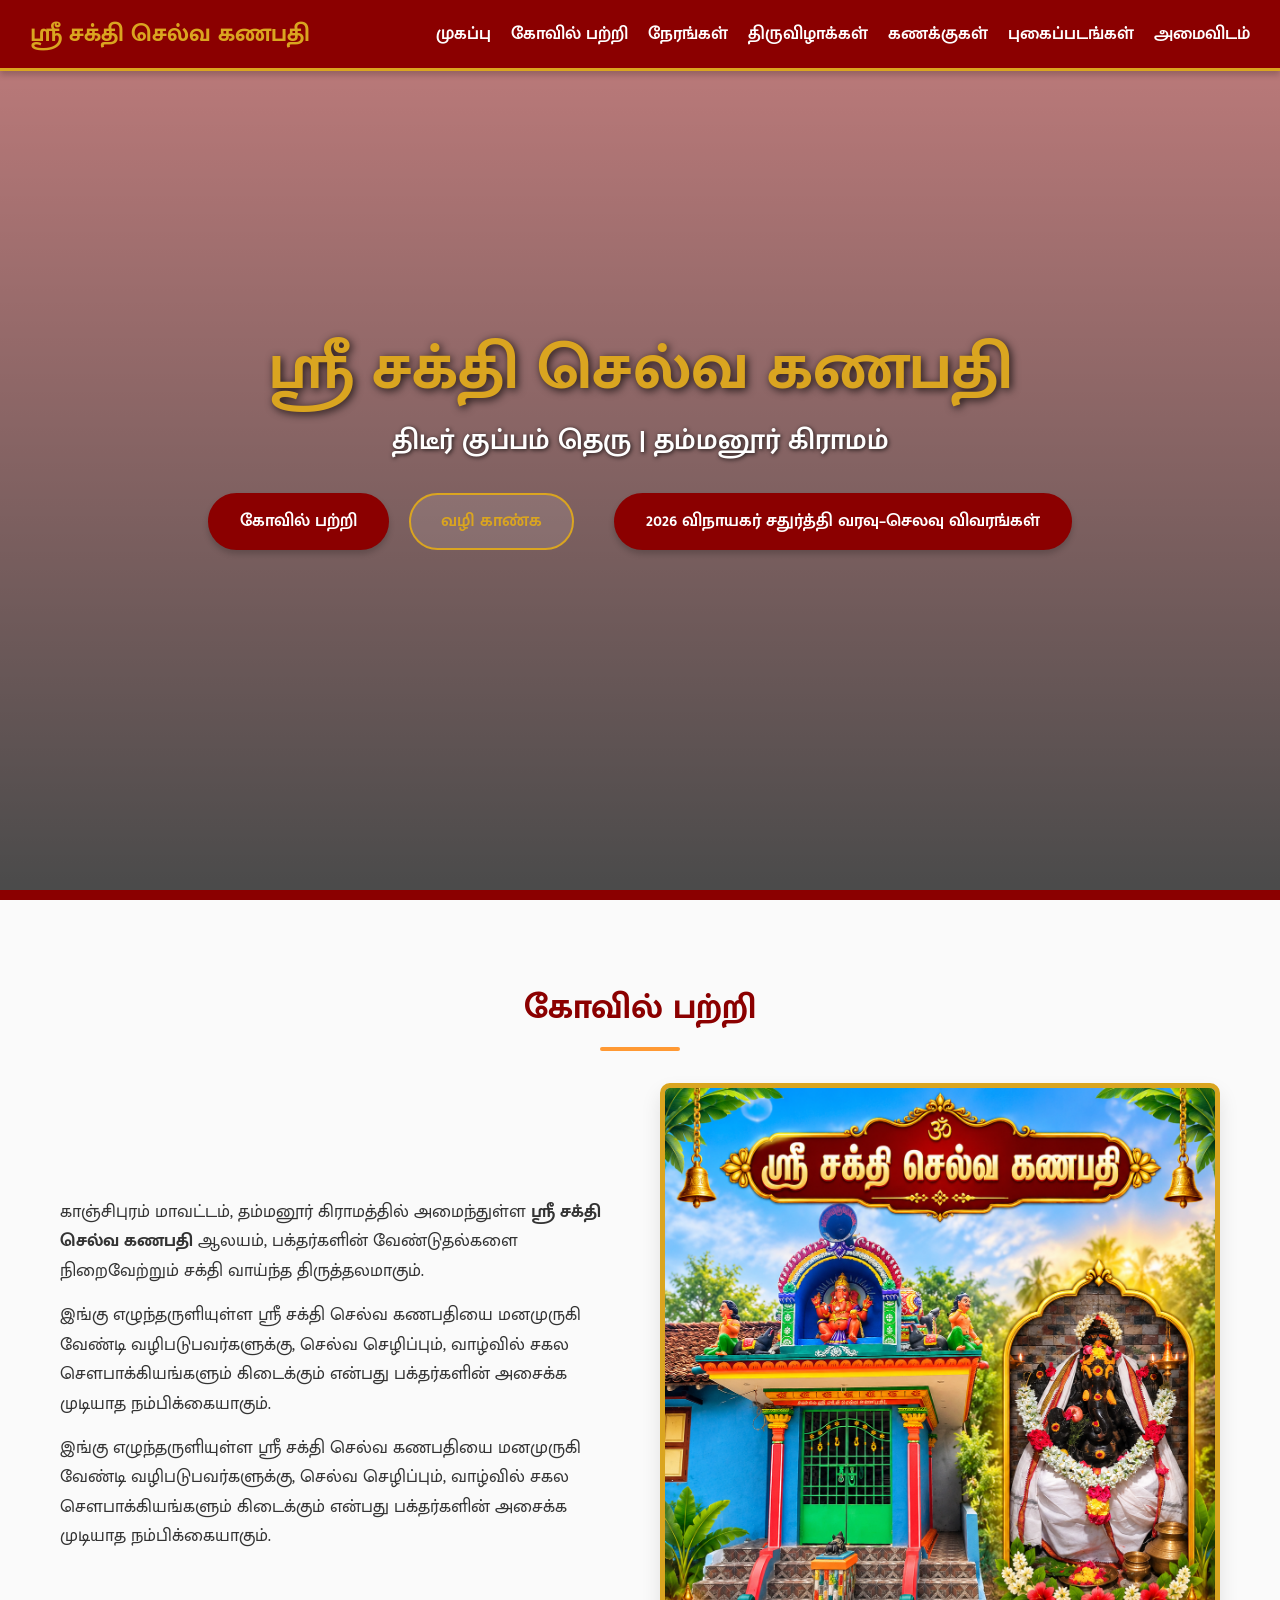
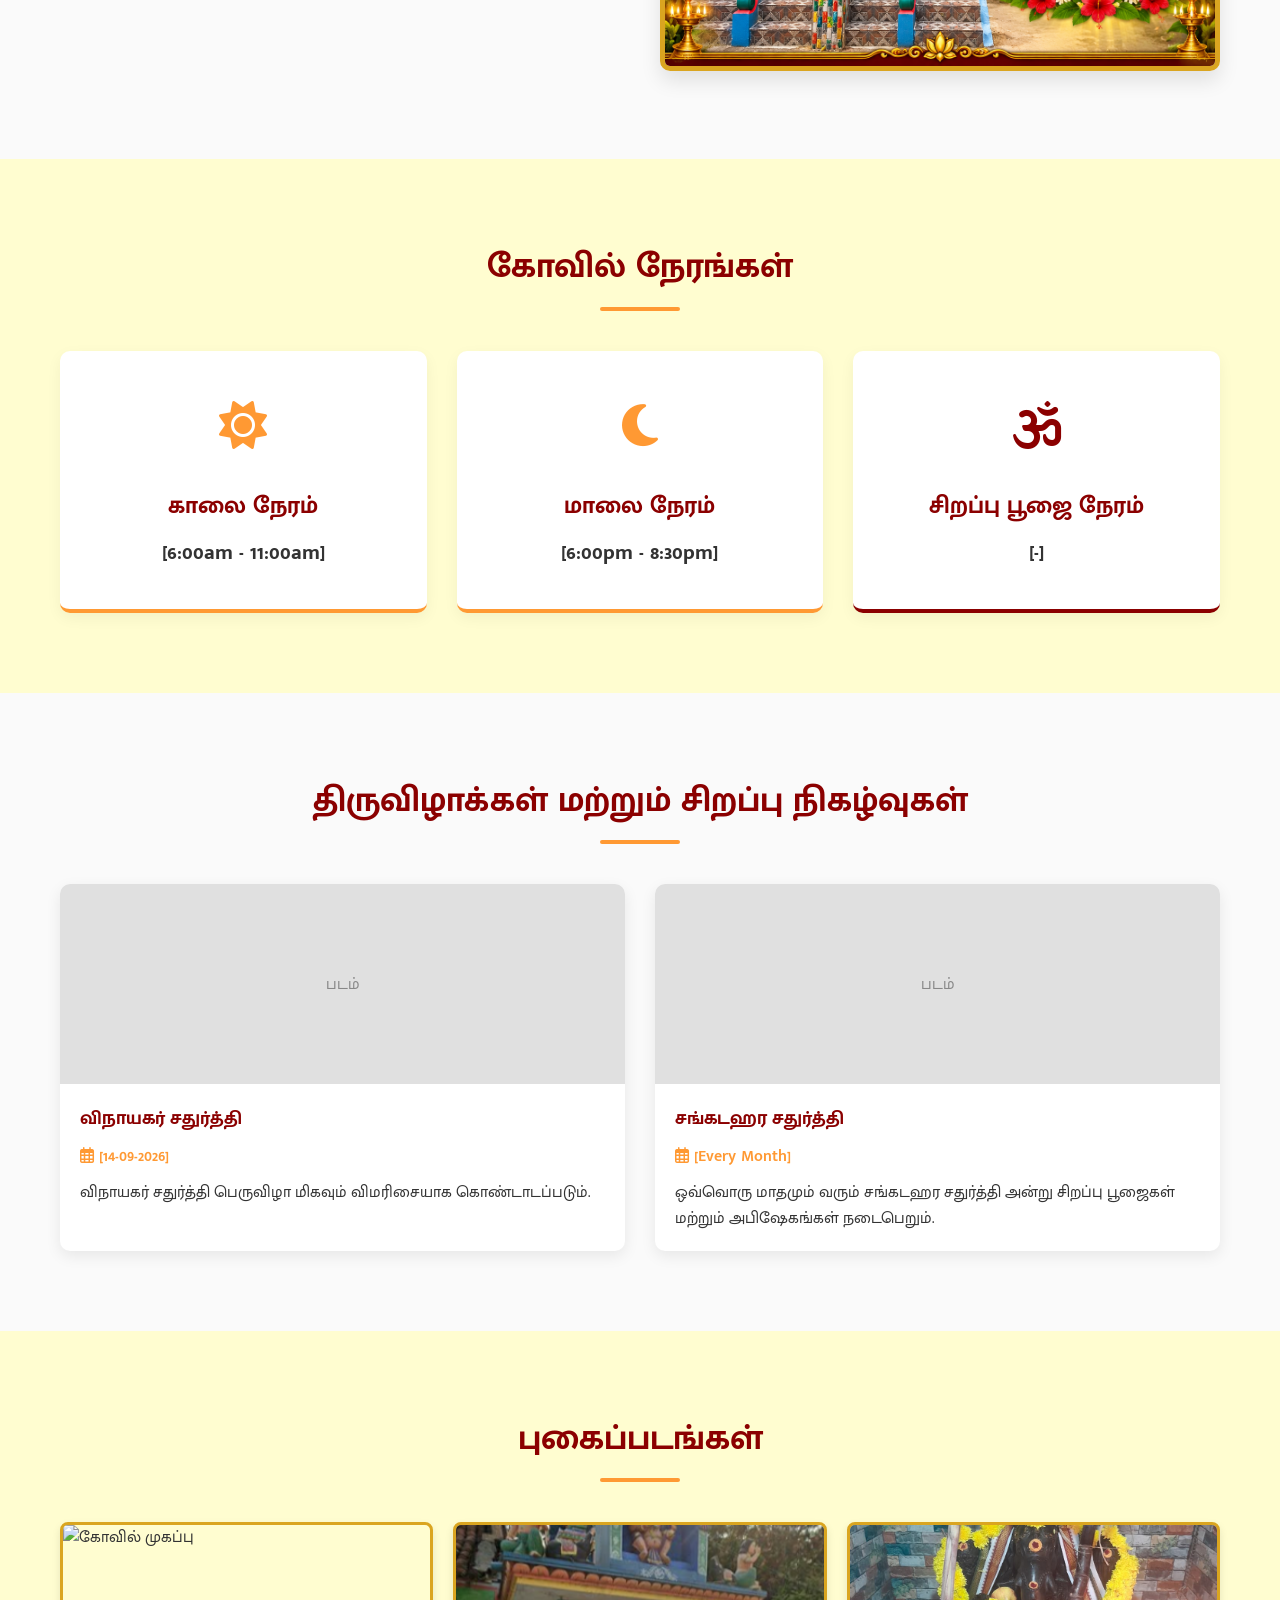
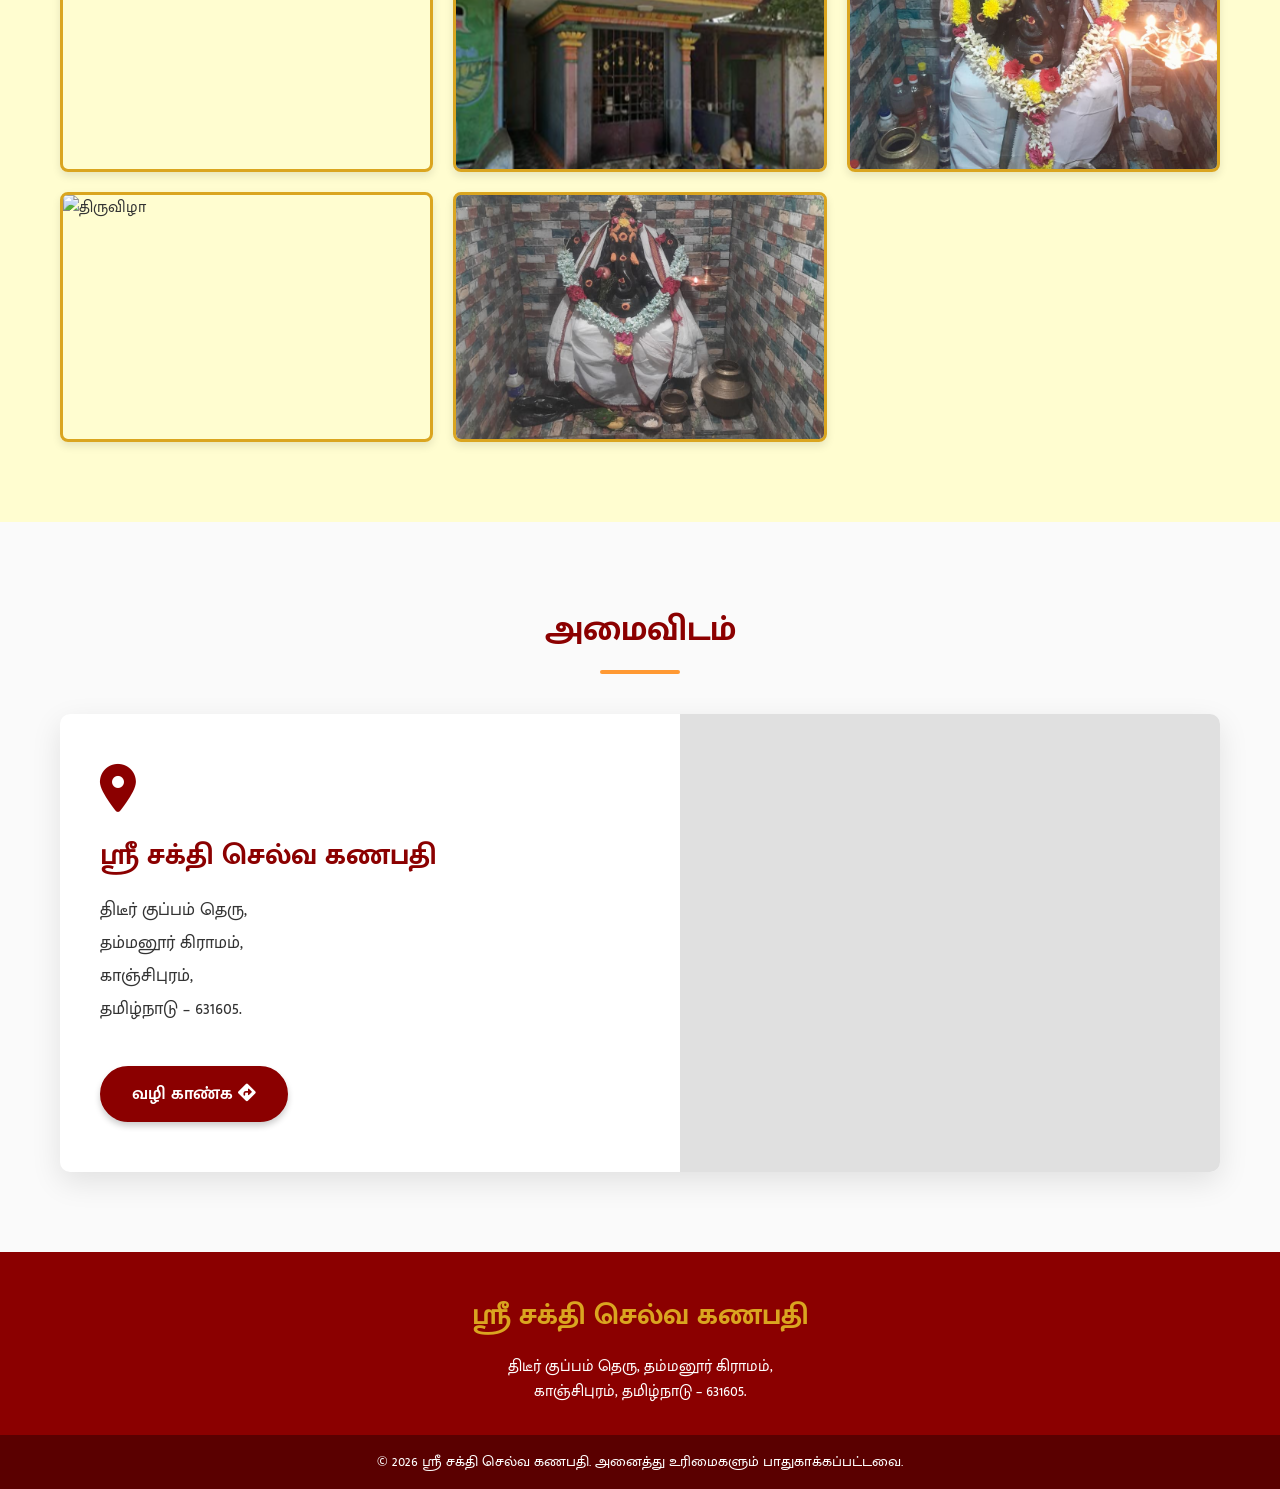
==== commit 547dec4e: "hi" ====
--- a/index.html
+++ b/index.html
@@ -142,9 +142,9 @@
                 <!-- Using the uploaded image as a placeholder for gallery items -->
                 <img src="background.jpg" alt="கோவில் முகப்பு" class="gallery-img">
                 <img src="Screenshot.png" alt="மூலவர்" class="gallery-img">
-                <img src="background.jpg" alt="பூஜை" class="gallery-img">
+                <img src="WhatsApp Image 2026-09-13 at 8.23.35 PM.jpeg" alt="பூஜை" class="gallery-img">
                 <img src="background.jpg" alt="திருவிழா" class="gallery-img">
-                <img src="background.jpg" alt="அலங்காரம்" class="gallery-img">
+                <img src="WhatsApp Image 2026-09-13 at 8.23.36 PM (1).jpeg" alt="அலங்காரம்" class="gallery-img">
             </div>
         </div>
     </section>
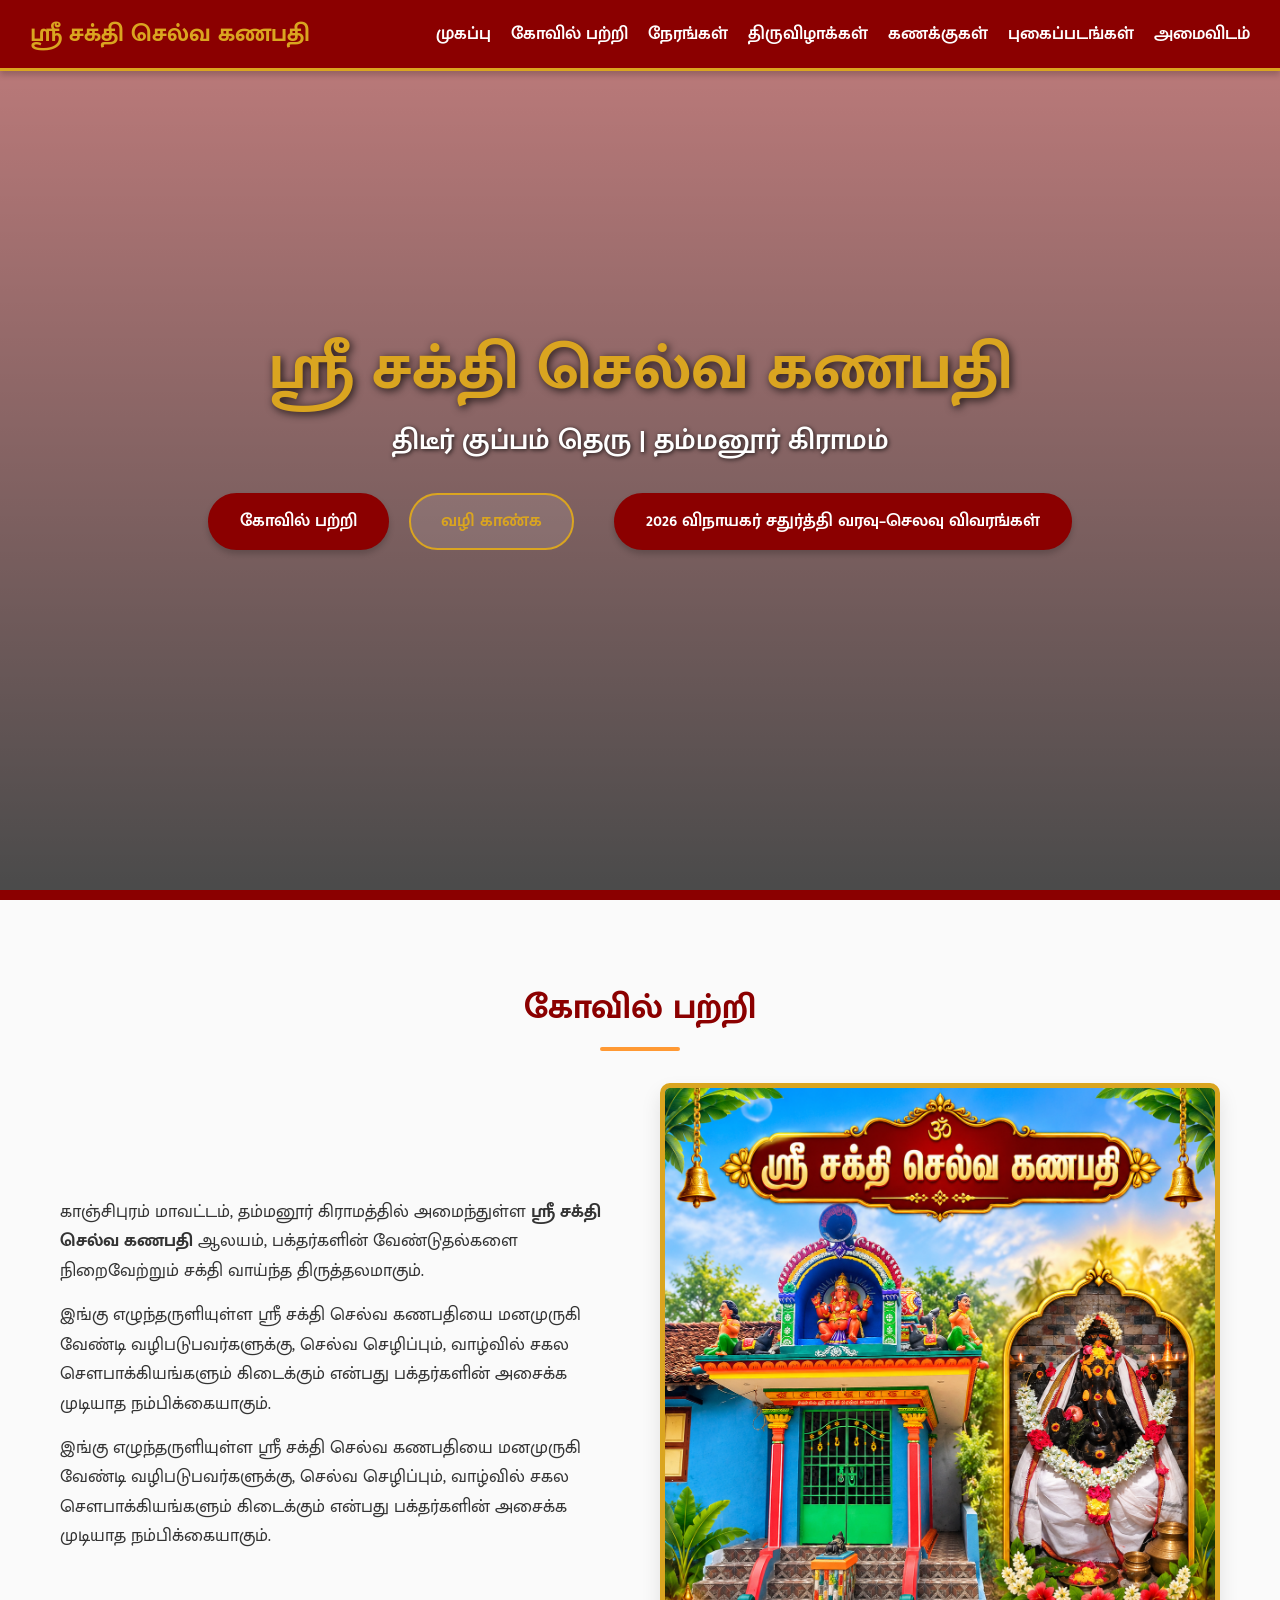
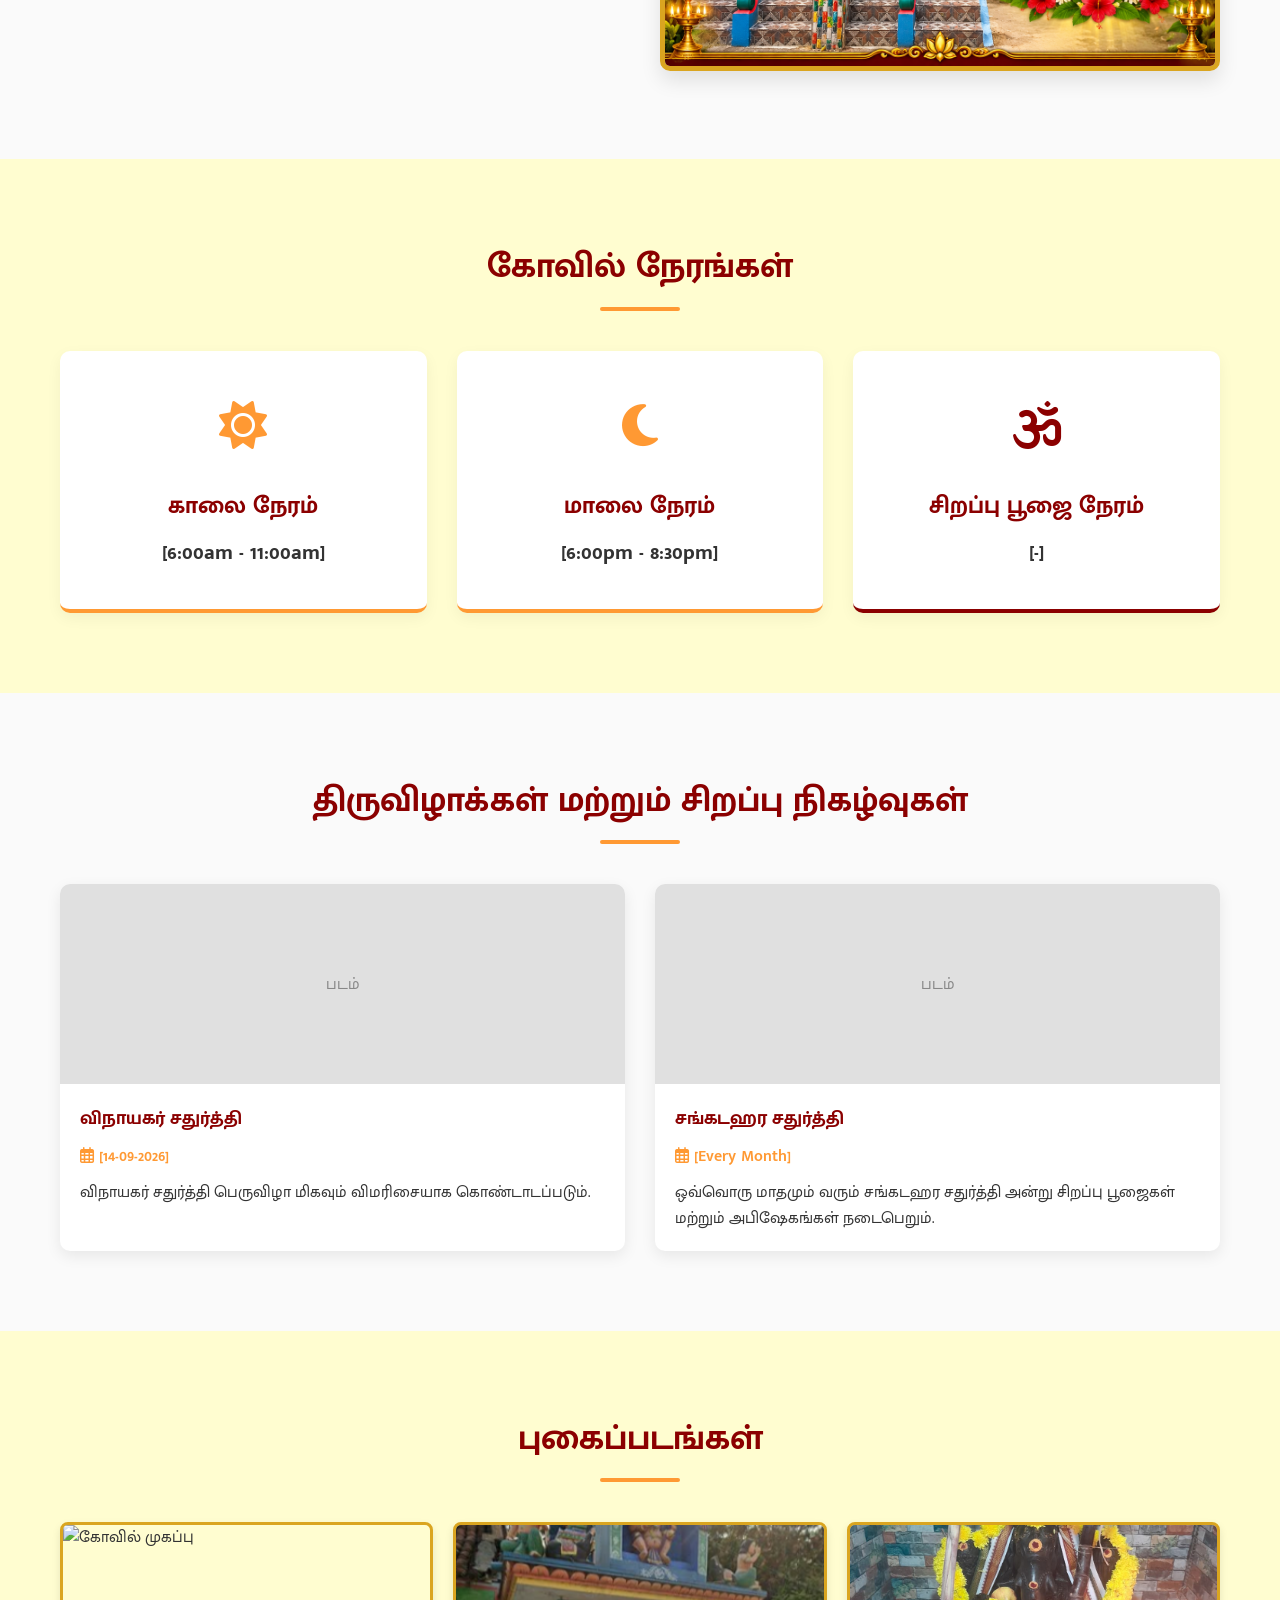
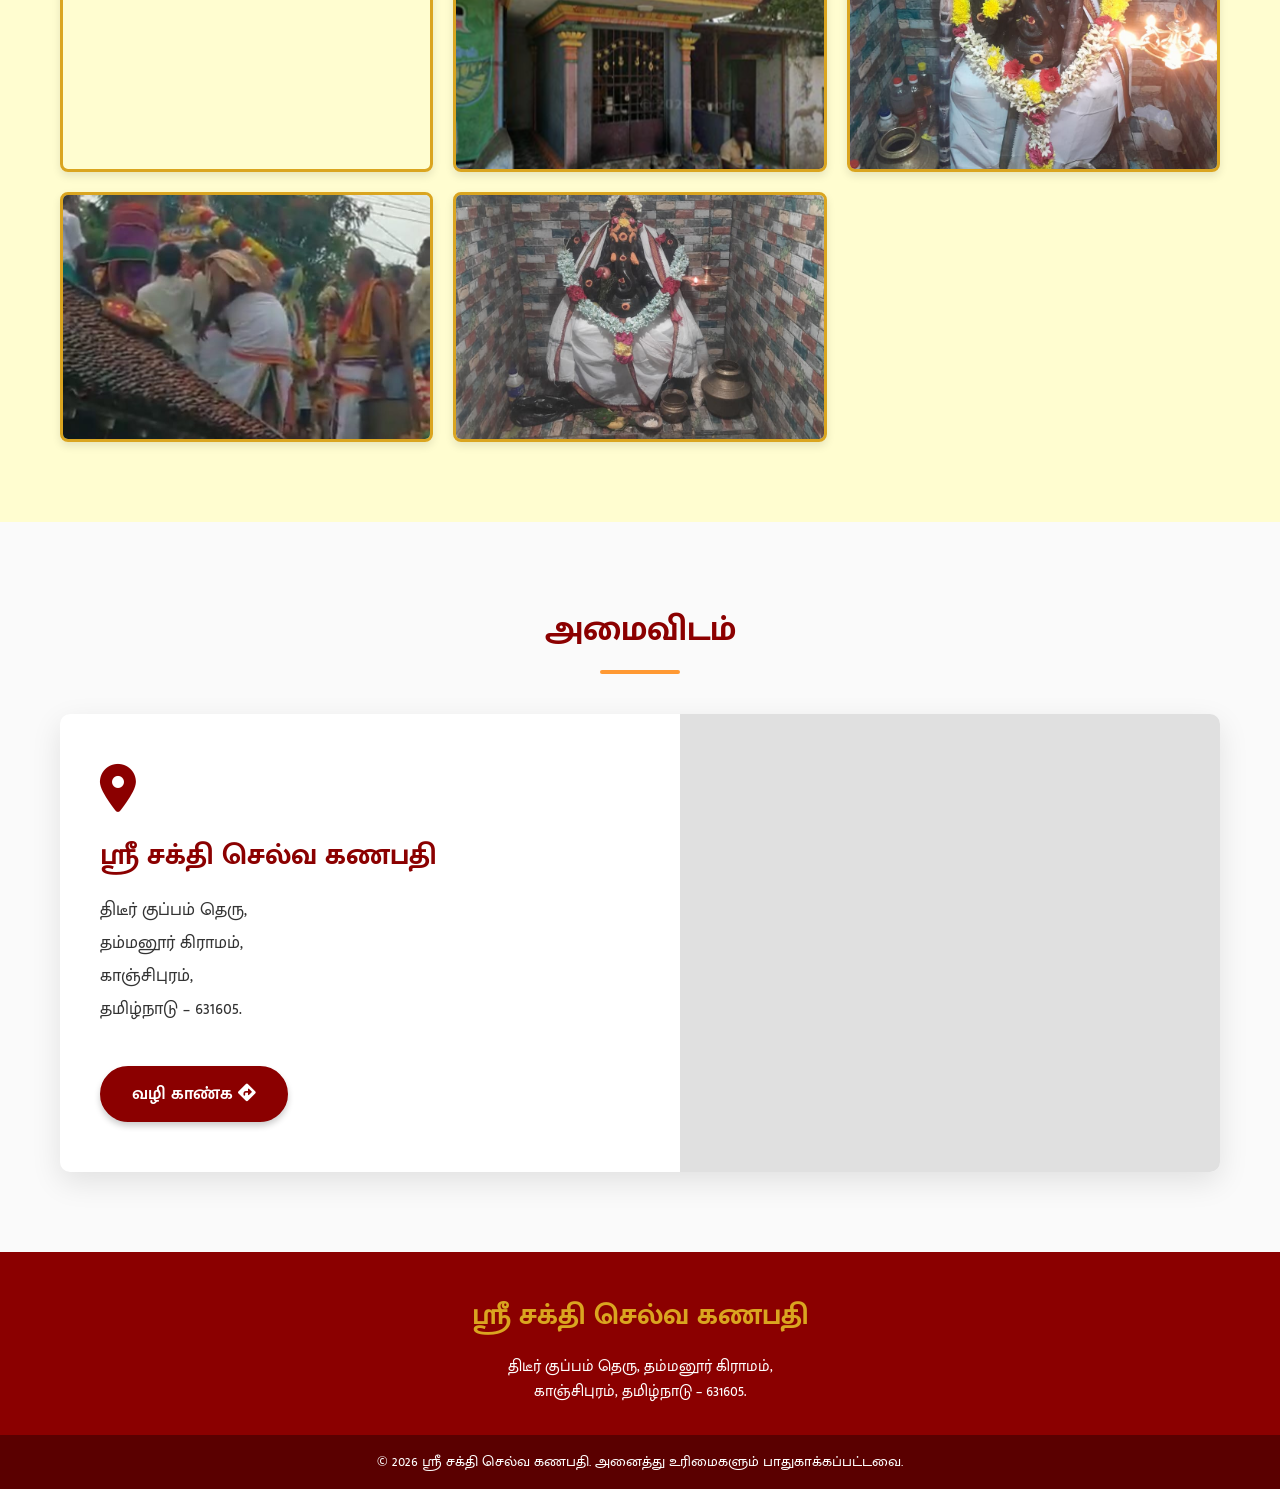
==== commit 109c935f: "hih" ====
--- a/index.html
+++ b/index.html
@@ -143,7 +143,7 @@
                 <img src="background.jpg" alt="கோவில் முகப்பு" class="gallery-img">
                 <img src="Screenshot.png" alt="மூலவர்" class="gallery-img">
                 <img src="WhatsApp Image 2026-09-13 at 8.23.35 PM.jpeg" alt="பூஜை" class="gallery-img">
-                <img src="background.jpg" alt="திருவிழா" class="gallery-img">
+                <img src="WhatsApp Image 2026-09-14 at 8.24.03 AM.jpeg" alt="திருவிழா" class="gallery-img">
                 <img src="WhatsApp Image 2026-09-13 at 8.23.36 PM (1).jpeg" alt="அலங்காரம்" class="gallery-img">
             </div>
         </div>
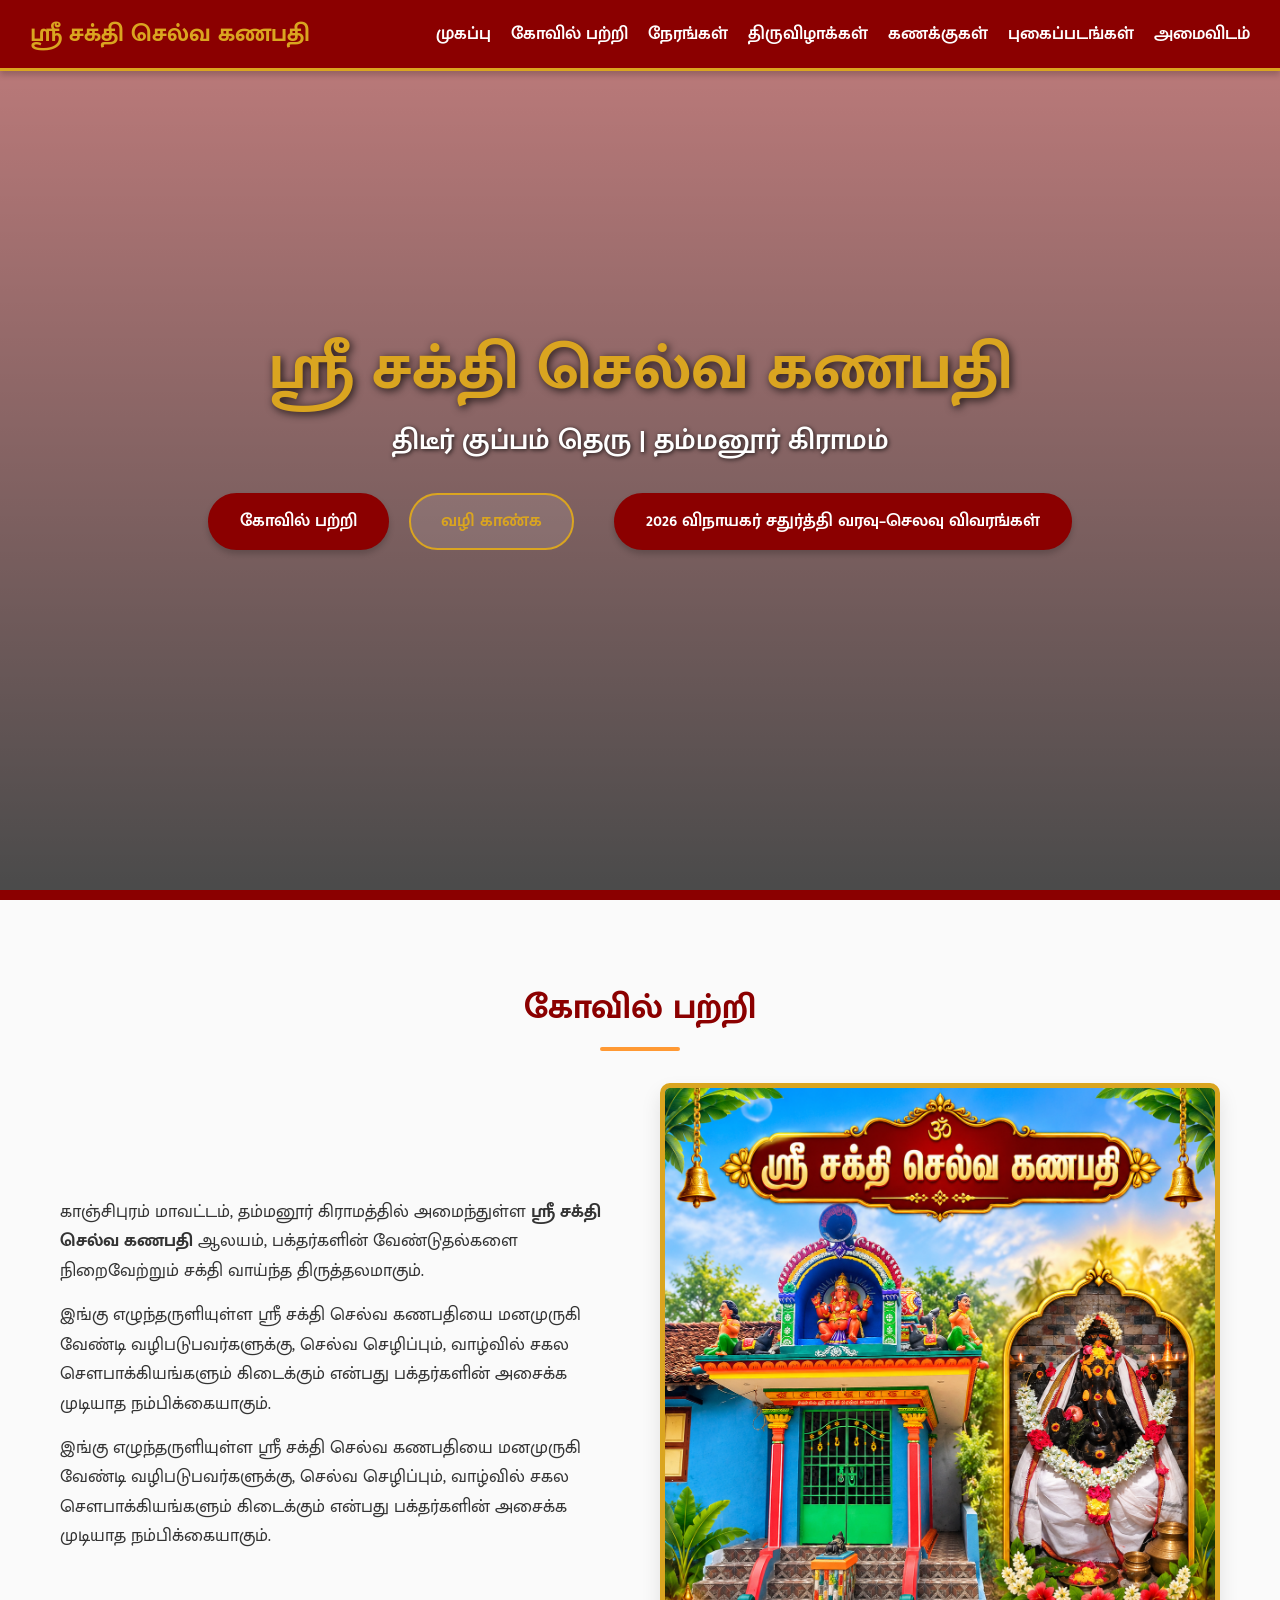
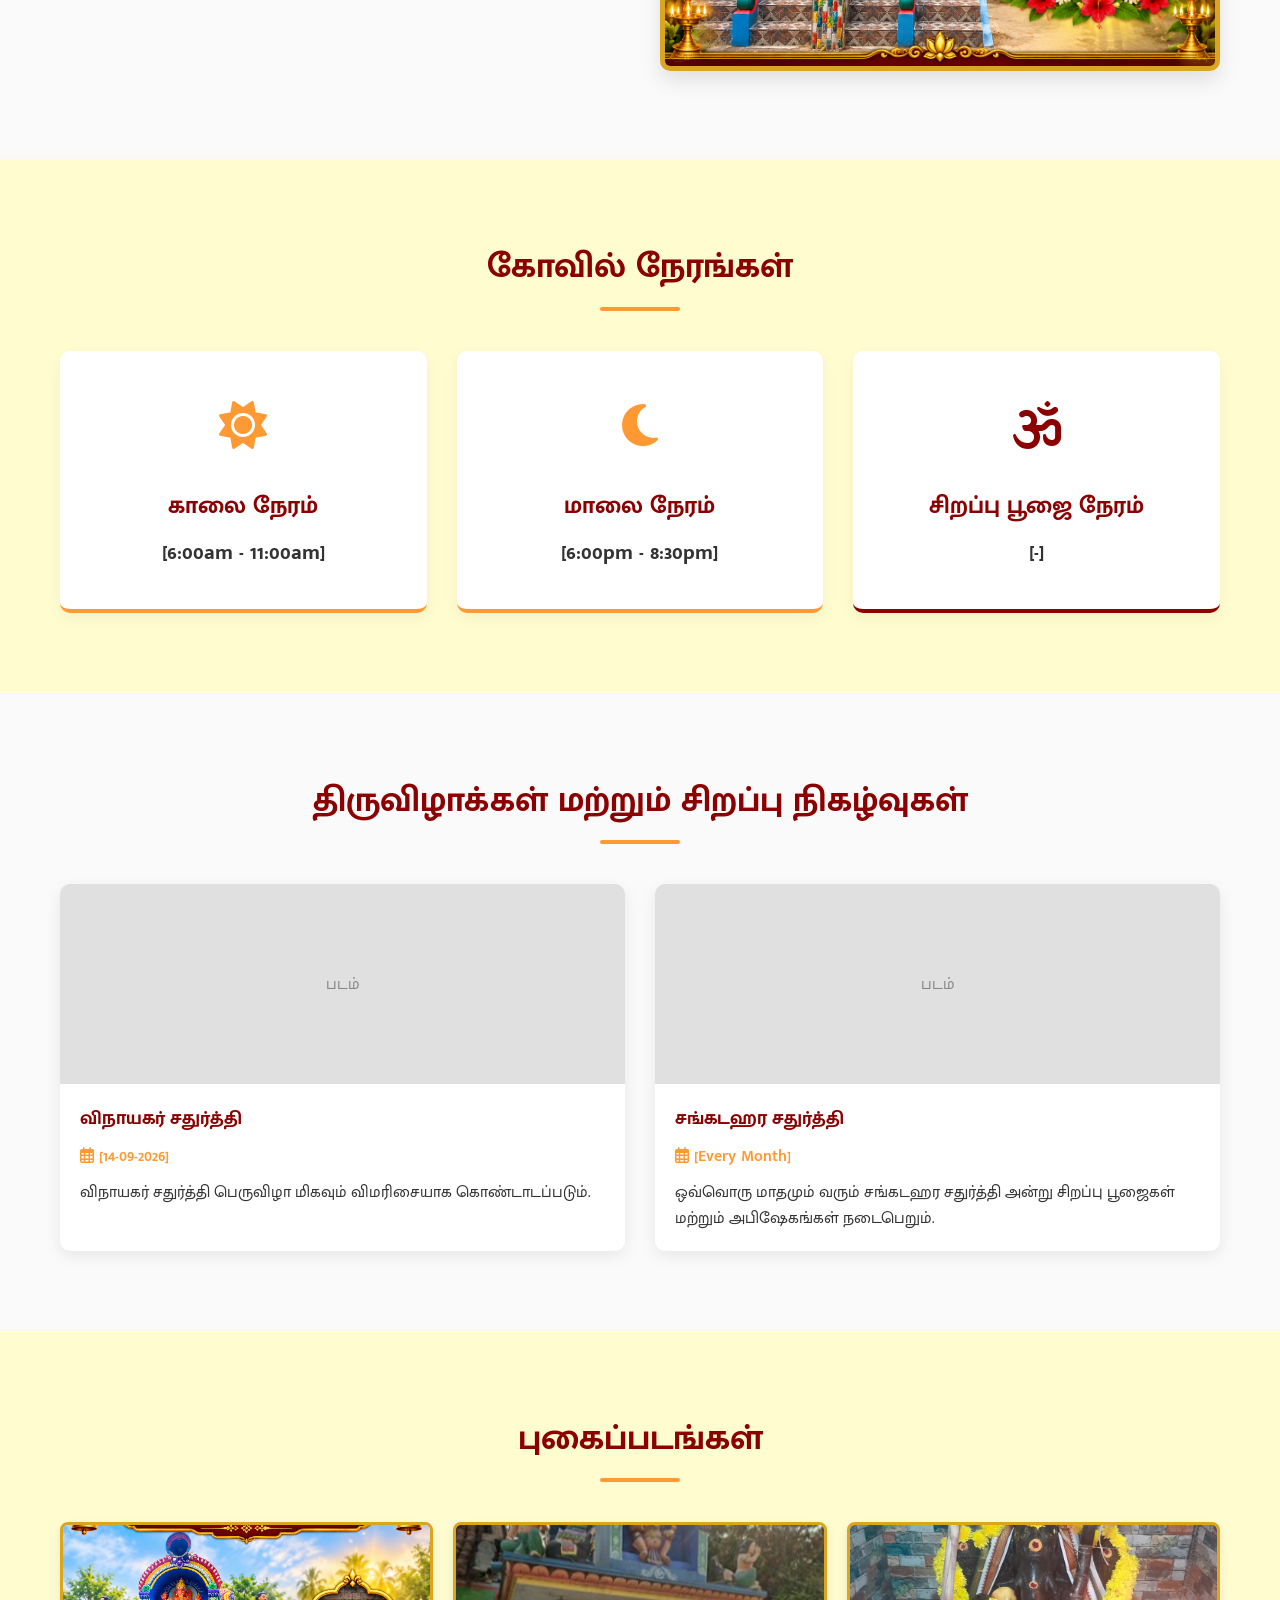
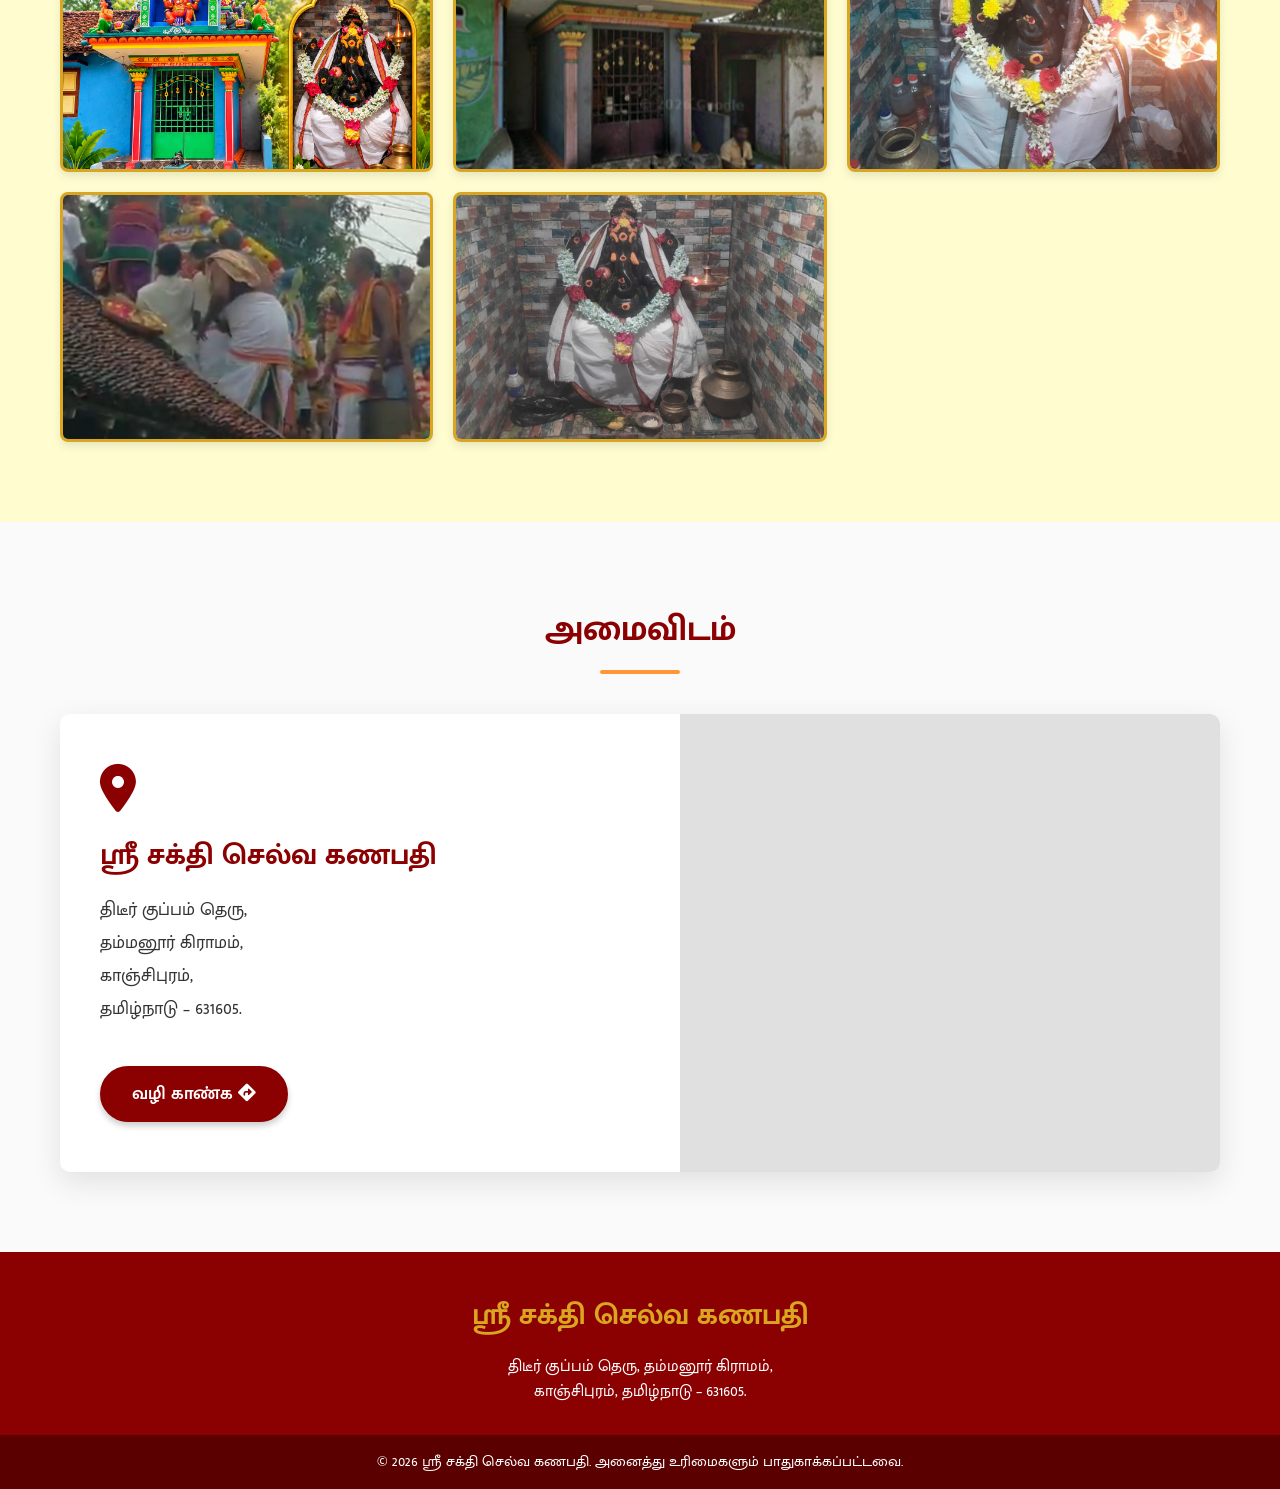
==== commit 4cd58b83: "khvk" ====
--- a/index.html
+++ b/index.html
@@ -140,7 +140,7 @@
             <h2>புகைப்படங்கள்</h2>
             <div class="gallery-grid">
                 <!-- Using the uploaded image as a placeholder for gallery items -->
-                <img src="background.jpg" alt="கோவில் முகப்பு" class="gallery-img">
+                <img src="ChatGPT Image Sep 13, 2026, 08_32_32 PM.png" alt="கோவில் முகப்பு" class="gallery-img">
                 <img src="Screenshot.png" alt="மூலவர்" class="gallery-img">
                 <img src="WhatsApp Image 2026-09-13 at 8.23.35 PM.jpeg" alt="பூஜை" class="gallery-img">
                 <img src="WhatsApp Image 2026-09-14 at 8.24.03 AM.jpeg" alt="திருவிழா" class="gallery-img">
